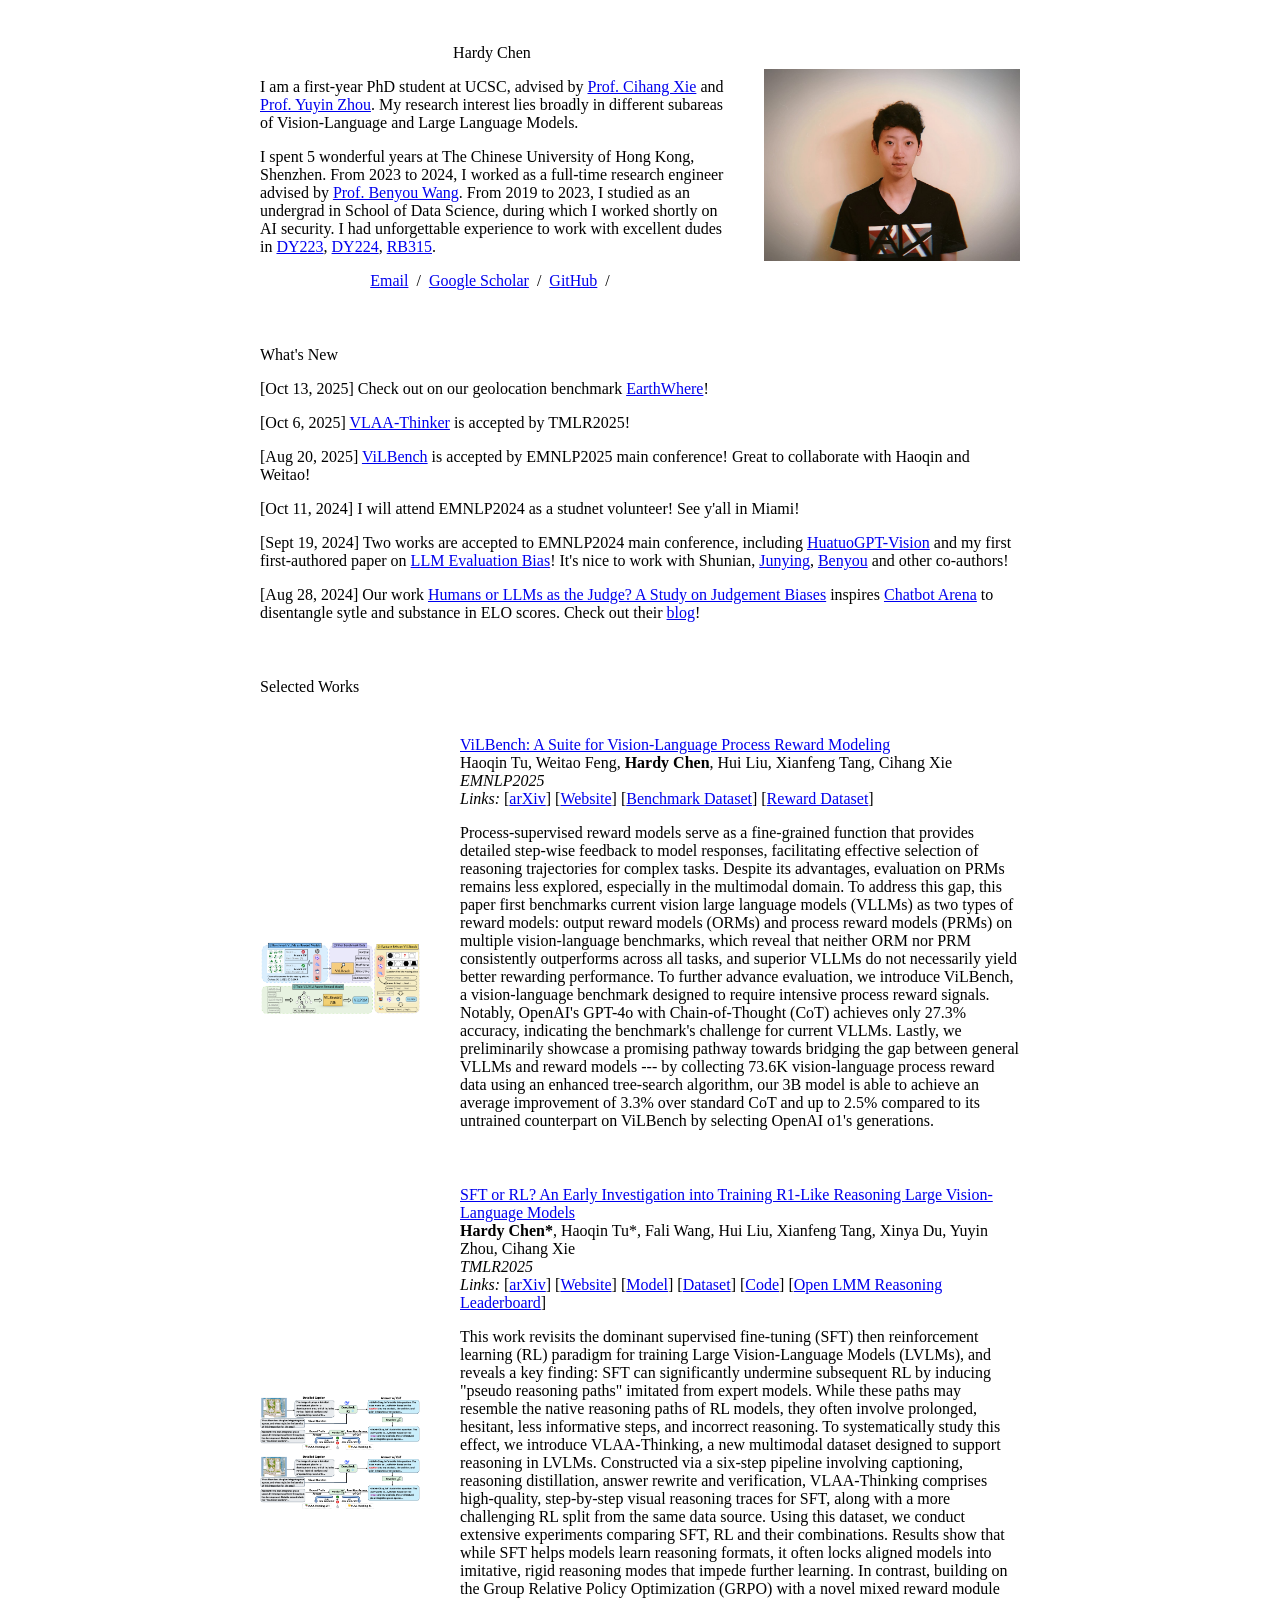
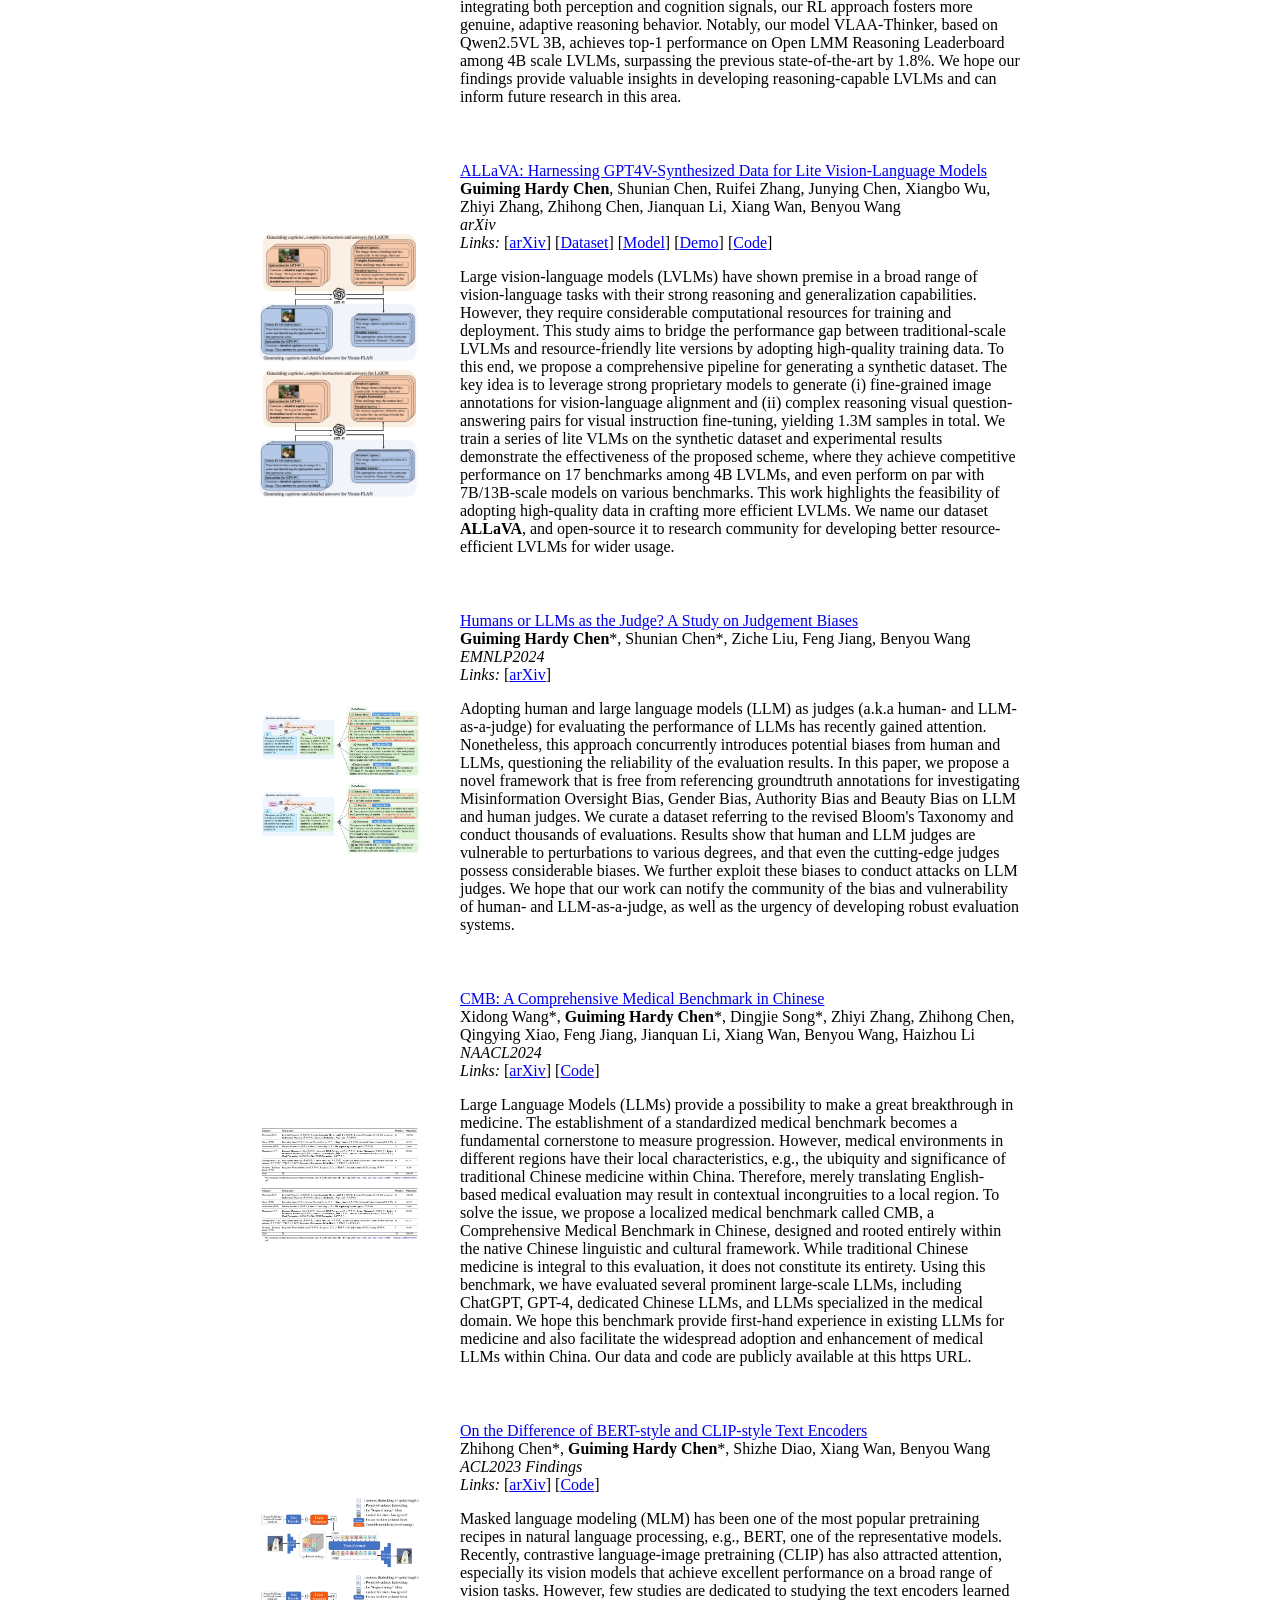
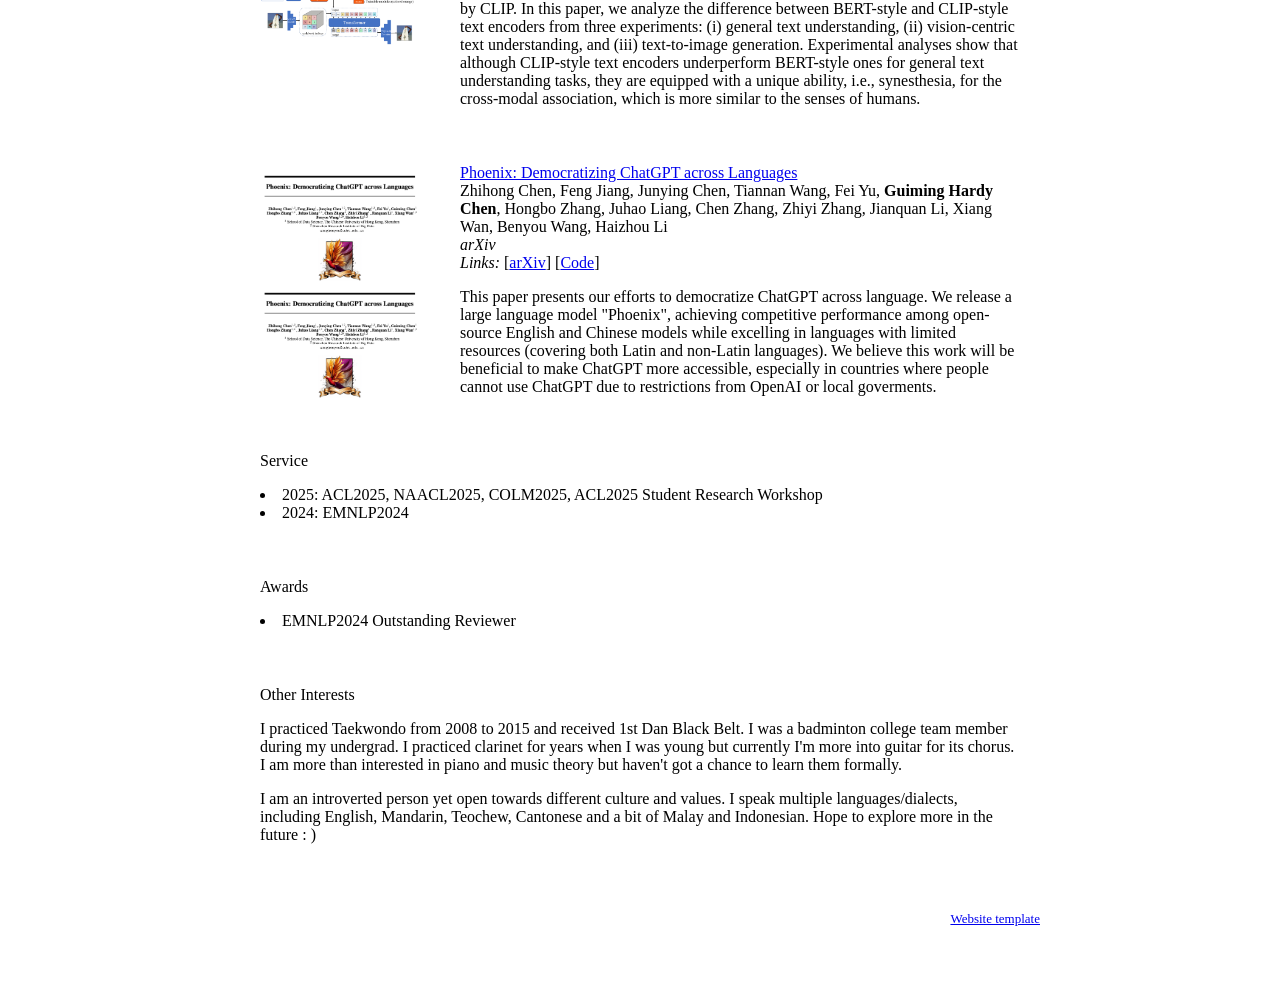
==== index.html @ cbfc2c15 "update" ====
<!DOCTYPE HTML>
<html lang="en"><head><meta http-equiv="Content-Type" content="text/html; charset=UTF-8">

  <title>Hardy Chen</title>
  
  <meta name="google-site-verification" content="lxQ58o9IgoHyhIPhGGRRwtddDCbfJ0ILZSk-7pjcid4" />
  <meta name="author" content="Hardy Chen">
  <meta name="viewport" content="width=device-width, initial-scale=1">
  
  <link rel="stylesheet" type="text/css" href="stylesheet.css">
  <link rel="icon" type="image/png" href="images/seal_icon.png">
</head>

<body>
  <table style="width:100%;max-width:800px;border:0px;border-spacing:0px;border-collapse:separate;margin-right:auto;margin-left:auto;"><tbody>
    <tr style="padding:0px">
      <td style="padding:0px">
        <table style="width:100%;border:0px;border-spacing:0px;border-collapse:separate;margin-right:auto;margin-left:auto;"><tbody>
          <tr style="padding:0px">
            <td style="padding:2.5%;width:63%;vertical-align:middle">
              <p style="text-align:center">
                <name>Hardy Chen</name>
              </p>
              <p>
                I am a first-year PhD student at UCSC, advised by <a href="https://cihangxie.github.io/">Prof. Cihang Xie</a> and <a href="https://yuyinzhou.github.io/">Prof. Yuyin Zhou</a>. 
                My research interest lies broadly in different subareas of Vision-Language and Large Language Models.
              </p>
              <p>
                I spent 5 wonderful years at The Chinese University of Hong Kong, Shenzhen. 
                From 2023 to 2024, I worked as a full-time research engineer advised by <a href="https://wabyking.github.io/old">Prof. Benyou Wang</a>.
                From 2019 to 2023, I studied as an undergrad in School of Data Science, during which I worked shortly on AI security.
                I had unforgettable experience to work with excellent dudes in <a href="data/stories/">DY223</a>, <a href="data/stories/">DY224</a>, <a href="data/stories/">RB315</a>. 
                <!-- I was fortunate to meet the three professors: <a href="https://sites.google.com/site/baoyuanwu2015/">Baoyuan Wu</a> [<a href="data/stories/">stories</a>], <a href="https://sse.cuhk.edu.cn/en/faculty/tangxiaoying">Xiaoying Tang</a> [<a href="data/stories/">stories</a>] and <a href="https://wabyking.github.io/old">Benyou Wang</a> [<a href="data/stories/">stories</a>], who offered me great help in various aspects and meant a lot to me! -->
              </p>
              <p style="text-align:center">
                <a href="mailto:hchen403@ucsc.edu">Email</a> &nbsp/&nbsp
                <!-- <a href="data/CV.pdf">CV</a> &nbsp/&nbsp -->
                <!-- <a href="https://scholar.google.ca/citations?user=zir09KwAAAAJ&hl=en">Google Scholar</a> &nbsp/&nbsp -->
                 <!-- &nbsp/&nbsp -->
                <a href="https://scholar.google.com/citations?hl=en&user=Gype-NsAAAAJ&view_op=list_works&sortby=pubdate">Google Scholar</a> &nbsp/&nbsp
                <!-- <a href="https://twitter.com/andyzou_jiaming">Twitter</a> &nbsp/&nbsp -->
                <a href="https://github.com/g-h-chen">GitHub</a> &nbsp/&nbsp
                <!-- <a href="https://www.youtube.com/channel/UCmvUCGX9p6-azd2AetDRI8A">YouTube</a> -->
              </p>
            </td>
            <td style="padding:2.5%;width:40%;max-width:40%">
              <img style="width:100%;max-width:100%" alt="profile photo" src="images/photograph.png" class="hoverZoomLink">
            </td>
          </tr>
        </tbody></table>

        <table style="width:100%;border:0px;border-spacing:0px;border-collapse:separate;margin-right:auto;margin-left:auto;"><tbody>
            <tr>
            <td style="padding:20px;width:100%;vertical-align:middle">
              <heading>What's New</heading>
              <p>[Oct 13, 2025] Check out on our geolocation benchmark <a href="https://arxiv.org/abs/2510.10880" target="_blank">EarthWhere</a>!</p>
              <p>[Oct 6, 2025] <a href="https://arxiv.org/abs/2504.11468" target="_blank">VLAA-Thinker</a> is accepted by TMLR2025!</p>
              <p>[Aug 20, 2025] <a href="https://arxiv.org/abs/2503.20271" target="_blank">ViLBench</a> is accepted by EMNLP2025 main conference! Great to collaborate with Haoqin and Weitao!</p>
              <!-- <p>[June 4, 2025] I will attend the <a href="https://workshop.humancompatible.ai/" target="_blank">CHAI2025 workshop</a>!</p> -->
              <p>[Oct 11, 2024] I will attend EMNLP2024 as a studnet volunteer! See y'all in Miami!</p>
              <p>[Sept 19, 2024] Two works are accepted to EMNLP2024 main conference, including <a href="https://arxiv.org/abs/2406.19280" target="_blank">HuatuoGPT-Vision</a> and my first first-authored paper on <a href="https://arxiv.org/abs/2402.10669" target="_blank">LLM Evaluation Bias</a>! It's nice to work with Shunian, <a href="https://scholar.google.com/citations?user=I0raPTYAAAAJ&hl=zh-CN" target="_blank">Junying</a>, <a href="https://wabyking.github.io/old.html" target="_blank">Benyou</a> and other co-authors!</p>
              <p>[Aug 28, 2024] Our work <a href="https://arxiv.org/abs/2402.10669" target="_blank">Humans or LLMs as the Judge? A Study on Judgement Biases</a> inspires <a href="https://lmarena.ai/" target="_blank">Chatbot Arena</a> to disentangle sytle and substance in ELO scores. Check out their <a href="https://lmsys.org/blog/2024-08-28-style-control/" target="_blank">blog</a>! </p>
            </td>
          </tr>
        </tbody></table>

        <table style="width:100%;border:0px;border-spacing:0px;border-collapse:separate;margin-right:auto;margin-left:auto;"><tbody>
            <tr>
            <td style="padding:20px;width:100%;vertical-align:middle">
              <heading>Selected Works</heading>
              <!-- <p>
                I'm interested in building machine learning systems that are robust, reliable, trustworthy, and understandable.
              </p> -->
            </td>
          </tr>
        </tbody></table>

        <table style="width:100%;border:0px;border-spacing:0px;border-collapse:separate;margin-right:auto;margin-left:auto;"><tbody>


          <!-- ViLBench -->
          <tr onmouseout="survey_stop()" onmouseover="survey_start()">
            <td style="padding:20px;width:25%;vertical-align:middle">
              <div class="one">
                <div class="two" id='survey_image'>
                  <img src='images/vilbench.png' width="160"></div>
                <img src='images/vilbench.png' width="160">
              </div>
              <script type="text/javascript">
                function survey_start() {
                  document.getElementById('survey_image').style.opacity = "1";
                }
  
                function survey_stop() {
                  document.getElementById('survey_image').style.opacity = "0";
                }
                survey_stop()
              </script>
            </td>
            <td style="padding:20px;width:75%;vertical-align:middle">
              <a href="https://arxiv.org/abs/2503.20271">
                <papertitle>ViLBench: A Suite for Vision-Language Process Reward Modeling</papertitle>
              </a>
              <br>
              Haoqin Tu, Weitao Feng, <strong>Hardy Chen</strong>, Hui Liu, Xianfeng Tang, Cihang Xie
              <br>
              <em>EMNLP2025</em>
              <br>
              <em>Links:</em>
              [<a href="https://arxiv.org/abs/2503.20271">arXiv</a>]
              [<a href="https://ucsc-vlaa.github.io/ViLBench/">Website</a>]
              [<a href="https://huggingface.co/datasets/UCSC-VLAA/ViLBench/">Benchmark Dataset</a>]
              [<a href="https://huggingface.co/datasets/UCSC-VLAA/ViLReward-73K/">Reward Dataset</a>]
              <!-- [<a href="https://github.com/UCSC-VLAA/VLAA-Thinking">Code</a>] -->
              <!-- [<a href="https://huggingface.co/spaces/opencompass/Open_LMM_Reasoning_Leaderboard">Open LMM Reasoning Leaderboard</a>] -->
              <p></p>
              <p>
                Process-supervised reward models serve as a fine-grained function that provides detailed step-wise feedback to model responses, facilitating effective selection of reasoning trajectories for complex tasks. Despite its advantages, evaluation on PRMs remains less explored, especially in the multimodal domain. To address this gap, this paper first benchmarks current vision large language models (VLLMs) as two types of reward models: output reward models (ORMs) and process reward models (PRMs) on multiple vision-language benchmarks, which reveal that neither ORM nor PRM consistently outperforms across all tasks, and superior VLLMs do not necessarily yield better rewarding performance. To further advance evaluation, we introduce ViLBench, a vision-language benchmark designed to require intensive process reward signals. Notably, OpenAI's GPT-4o with Chain-of-Thought (CoT) achieves only 27.3% accuracy, indicating the benchmark's challenge for current VLLMs. Lastly, we preliminarily showcase a promising pathway towards bridging the gap between general VLLMs and reward models --- by collecting 73.6K vision-language process reward data using an enhanced tree-search algorithm, our 3B model is able to achieve an average improvement of 3.3% over standard CoT and up to 2.5% compared to its untrained counterpart on ViLBench by selecting OpenAI o1's generations.
              </p>
            </td>
          </tr>

          <!-- vlaa-thinker -->
          <tr onmouseout="survey_stop()" onmouseover="survey_start()">
            <td style="padding:20px;width:25%;vertical-align:middle">
              <div class="one">
                <div class="two" id='survey_image'>
                  <img src='images/vlaa_thinker.png' width="160"></div>
                <img src='images/vlaa_thinker.png' width="160">
              </div>
              <script type="text/javascript">
                function survey_start() {
                  document.getElementById('survey_image').style.opacity = "1";
                }
  
                function survey_stop() {
                  document.getElementById('survey_image').style.opacity = "0";
                }
                survey_stop()
              </script>
            </td>
            <td style="padding:20px;width:75%;vertical-align:middle">
              <a href="https://arxiv.org/abs/2504.11468">
                <papertitle>SFT or RL? An Early Investigation into Training R1-Like Reasoning Large Vision-Language Models</papertitle>
              </a>
              <br>
              <strong>Hardy Chen*</strong>, Haoqin Tu*, Fali Wang, Hui Liu, Xianfeng Tang, Xinya Du, Yuyin Zhou, Cihang Xie
              <br>
              <em>TMLR2025</em>
              <br>
              <em>Links:</em>
              [<a href="https://arxiv.org/abs/2504.11468">arXiv</a>]
              [<a href="https://ucsc-vlaa.github.io/VLAA-Thinking/">Website</a>]
              [<a href="https://huggingface.co/UCSC-VLAA/VLAA-Thinker-Qwen2.5VL-7B">Model</a>]
              [<a href="https://huggingface.co/datasets/UCSC-VLAA/VLAA-Thinking/">Dataset</a>]
              [<a href="https://github.com/UCSC-VLAA/VLAA-Thinking">Code</a>]
              [<a href="https://huggingface.co/spaces/opencompass/Open_LMM_Reasoning_Leaderboard">Open LMM Reasoning Leaderboard</a>]
              <p></p>
              <p>
                This work revisits the dominant supervised fine-tuning (SFT) then reinforcement learning (RL) paradigm for training Large Vision-Language Models (LVLMs), and reveals a key finding: SFT can significantly undermine subsequent RL by inducing "pseudo reasoning paths" imitated from expert models. While these paths may resemble the native reasoning paths of RL models, they often involve prolonged, hesitant, less informative steps, and incorrect reasoning. To systematically study this effect, we introduce VLAA-Thinking, a new multimodal dataset designed to support reasoning in LVLMs. Constructed via a six-step pipeline involving captioning, reasoning distillation, answer rewrite and verification, VLAA-Thinking comprises high-quality, step-by-step visual reasoning traces for SFT, along with a more challenging RL split from the same data source. Using this dataset, we conduct extensive experiments comparing SFT, RL and their combinations. Results show that while SFT helps models learn reasoning formats, it often locks aligned models into imitative, rigid reasoning modes that impede further learning. In contrast, building on the Group Relative Policy Optimization (GRPO) with a novel mixed reward module integrating both perception and cognition signals, our RL approach fosters more genuine, adaptive reasoning behavior. Notably, our model VLAA-Thinker, based on Qwen2.5VL 3B, achieves top-1 performance on Open LMM Reasoning Leaderboard among 4B scale LVLMs, surpassing the previous state-of-the-art by 1.8%. We hope our findings provide valuable insights in developing reasoning-capable LVLMs and can inform future research in this area.
              </p>
            </td>
          </tr>

          <!-- milebench -->
          <!-- <tr onmouseout="survey_stop()" onmouseover="survey_start()">
            <td style="padding:20px;width:25%;vertical-align:middle">
              <div class="one">
                <div class="two" id='survey_image'>
                  <img src='images/milebench.png' width="160"></div>
                <img src='images/milebench.png' width="160">
              </div>
              <script type="text/javascript">
                function survey_start() {
                  document.getElementById('survey_image').style.opacity = "1";
                }
  
                function survey_stop() {
                  document.getElementById('survey_image').style.opacity = "0";
                }
                survey_stop()
              </script>
            </td>
            <td style="padding:20px;width:75%;vertical-align:middle">
              <a href="https://arxiv.org/abs/2404.18532">
                <papertitle>MileBench: Benchmarking MLLMs in Long Context</papertitle>
              </a>
              <br>
              Dingjie Song, Shunian Chen, <strong>Guiming Hardy Chen</strong>, Fei Yu, Xiang Wan, Benyou Wang
              <br>
              <em>COLM2024</em>
              <br>
              <em>Links:</em>
              [<a href="https://arxiv.org/abs/2404.18532">arXiv</a>]
              [<a href="https://milebench.github.io/">Website</a>]
              [<a href="https://huggingface.co/datasets/FreedomIntelligence/MileBench/">Dataset</a>]
              [<a href="https://github.com/MileBench/MileBench">Code</a>]
              [<a href="https://milebench.github.io/#leaderboard">Leaderboard</a>]
              <p></p>
              <p>
                Despite the advancements and impressive performance of Multimodal Large Language Models (MLLMs) on benchmarks, their effectiveness in real-world, long-context, and multi-image tasks is unclear due to the benchmarks' limited scope. Existing benchmarks often focus on single-image and short-text samples, and when assessing multi-image tasks, they either limit the image count or focus on specific task (e.g time-series captioning), potentially obscuring the performance challenges of MLLMs. To address these limitations, we introduce MileBench, a pioneering benchmark designed to test the MultImodal Long-contExt capabilities of MLLMs. This benchmark comprises not only multimodal long contexts, but also multiple tasks requiring both comprehension and generation. We establish two distinct evaluation sets, diagnostic and realistic, to systematically assess MLLMs' long-context adaptation capacity and their ability to complete tasks in long-context scenarios. Our experimental results, obtained from testing 22 models, revealed that while the closed-source GPT-4o outperforms others, most open-source MLLMs struggle in long-context situations. Interestingly, the performance gap tends to widen with an increase in the number of images. We strongly encourage an intensification of research efforts towards enhancing MLLMs' long-context capabilities, especially in scenarios involving multiple images.
              </p>
            </td>
          </tr> -->

          <tr onmouseout="survey_stop()" onmouseover="survey_start()">
            <td style="padding:20px;width:25%;vertical-align:middle">
              <div class="one">
                <div class="two" id='survey_image'>
                  <img src='images/allava.png' width="160"></div>
                <img src='images/allava.png' width="160">
              </div>
              <script type="text/javascript">
                function survey_start() {
                  document.getElementById('survey_image').style.opacity = "1";
                }
  
                function survey_stop() {
                  document.getElementById('survey_image').style.opacity = "0";
                }
                survey_stop()
              </script>
            </td>
            <td style="padding:20px;width:75%;vertical-align:middle">
              <a href="https://arxiv.org/abs/2402.11684">
                <papertitle>ALLaVA: Harnessing GPT4V-Synthesized Data for Lite Vision-Language Models</papertitle>
              </a>
              <br>
              <strong>Guiming Hardy Chen</strong>, Shunian Chen, Ruifei Zhang, Junying Chen, Xiangbo Wu, Zhiyi Zhang, Zhihong Chen, Jianquan Li, Xiang Wan, Benyou Wang
              <br>
              <em>arXiv</em>
              <br>
              <em>Links:</em>
              [<a href="https://arxiv.org/abs/2402.11684">arXiv</a>]
              [<a href="https://huggingface.co/datasets/FreedomIntelligence/ALLaVA-4V">Dataset</a>]
              [<a href="https://huggingface.co/FreedomIntelligence/ALLaVA-Phi3-mini-128k">Model</a>]
              [<a href="https://allava.freedomai.cn/#/">Demo</a>]
              [<a href="https://github.com/FreedomIntelligence/ALLaVA">Code</a>]
              <p></p>
              <p>
                Large vision-language models (LVLMs) have shown premise in a broad range of vision-language tasks with their strong reasoning and generalization capabilities. However, they require considerable computational resources for training and deployment. This study aims to bridge the performance gap between traditional-scale LVLMs and resource-friendly lite versions by adopting high-quality training data. To this end, we propose a comprehensive pipeline for generating a synthetic dataset. The key idea is to leverage strong proprietary models to generate (i) fine-grained image annotations for vision-language alignment and (ii) complex reasoning visual question-answering pairs for visual instruction fine-tuning, yielding 1.3M samples in total. We train a series of lite VLMs on the synthetic dataset and experimental results demonstrate the effectiveness of the proposed scheme, where they achieve competitive performance on 17 benchmarks among 4B LVLMs, and even perform on par with 7B/13B-scale models on various benchmarks. This work highlights the feasibility of adopting high-quality data in crafting more efficient LVLMs. We name our dataset <strong>ALLaVA</strong>, and open-source it to research community for developing better resource-efficient LVLMs for wider usage.
              </p>
            </td>
          </tr>


          <tr onmouseout="survey_stop()" onmouseover="survey_start()">
            <td style="padding:20px;width:25%;vertical-align:middle">
              <div class="one">
                <div class="two" id='survey_image'>
                  <img src='images/humans_or_llm_judges.png' width="160"></div>
                <img src='images/humans_or_llm_judges.png' width="160">
              </div>
              <script type="text/javascript">
                function survey_start() {
                  document.getElementById('survey_image').style.opacity = "1";
                }
  
                function survey_stop() {
                  document.getElementById('survey_image').style.opacity = "0";
                }
                survey_stop()
              </script>
            </td>
            <td style="padding:20px;width:75%;vertical-align:middle">
              <a href="https://arxiv.org/abs/2402.10669">
                <papertitle>Humans or LLMs as the Judge? A Study on Judgement Biases</papertitle>
              </a>
              <br>
              <strong>Guiming Hardy Chen</strong>*, Shunian Chen*, Ziche Liu, Feng Jiang, Benyou Wang
              <br>
              <em>EMNLP2024</em>
              <br>
              <em>Links:</em>
              [<a href="https://arxiv.org/abs/2402.10669">arXiv</a>]
              <!-- [<a href="https://github.com/FreedomIntelligence/ALLaVA">Code</a>] -->
              <p></p>
              <p>
                Adopting human and large language models (LLM) as judges (a.k.a human- and LLM-as-a-judge) for evaluating the performance of LLMs has recently gained attention. Nonetheless, this approach concurrently introduces potential biases from human and LLMs, questioning the reliability of the evaluation results. In this paper, we propose a novel framework that is free from referencing groundtruth annotations for investigating Misinformation Oversight Bias, Gender Bias, Authority Bias and Beauty Bias on LLM and human judges. We curate a dataset referring to the revised Bloom's Taxonomy and conduct thousands of evaluations. Results show that human and LLM judges are vulnerable to perturbations to various degrees, and that even the cutting-edge judges possess considerable biases. We further exploit these biases to conduct attacks on LLM judges. We hope that our work can notify the community of the bias and vulnerability of human- and LLM-as-a-judge, as well as the urgency of developing robust evaluation systems.
              </p>
            </td>
          </tr>
          

          <tr onmouseout="survey_stop()" onmouseover="survey_start()">
            <td style="padding:20px;width:25%;vertical-align:middle">
              <div class="one">
                <div class="two" id='survey_image'>
                  <img src='images/cmb.png' width="160"></div>
                <img src='images/cmb.png' width="160">
              </div>
              <script type="text/javascript">
                function survey_start() {
                  document.getElementById('survey_image').style.opacity = "1";
                }
  
                function survey_stop() {
                  document.getElementById('survey_image').style.opacity = "0";
                }
                survey_stop()
              </script>
            </td>
            <td style="padding:20px;width:75%;vertical-align:middle">
              <a href="https://arxiv.org/abs/2308.08833">
                <papertitle>CMB: A Comprehensive Medical Benchmark in Chinese</papertitle>
              </a>
              <br>
              Xidong Wang*, <strong>Guiming Hardy Chen</strong>*, Dingjie Song*, Zhiyi Zhang, Zhihong Chen, Qingying Xiao, Feng Jiang, Jianquan Li, Xiang Wan, Benyou Wang, Haizhou Li
              <br>
              <em>NAACL2024</em>
              <br>
              <em>Links:</em>
              [<a href="https://arxiv.org/abs/2308.08833">arXiv</a>]
              [<a href="https://github.com/FreedomIntelligence/CMB">Code</a>]
              <p></p>
              <p>
                Large Language Models (LLMs) provide a possibility to make a great breakthrough in medicine. The establishment of a standardized medical benchmark becomes a fundamental cornerstone to measure progression. However, medical environments in different regions have their local characteristics, e.g., the ubiquity and significance of traditional Chinese medicine within China. Therefore, merely translating English-based medical evaluation may result in contextual incongruities to a local region. To solve the issue, we propose a localized medical benchmark called CMB, a Comprehensive Medical Benchmark in Chinese, designed and rooted entirely within the native Chinese linguistic and cultural framework. While traditional Chinese medicine is integral to this evaluation, it does not constitute its entirety. Using this benchmark, we have evaluated several prominent large-scale LLMs, including ChatGPT, GPT-4, dedicated Chinese LLMs, and LLMs specialized in the medical domain. We hope this benchmark provide first-hand experience in existing LLMs for medicine and also facilitate the widespread adoption and enhancement of medical LLMs within China. Our data and code are publicly available at this https URL.
              </p>
            </td>
          </tr>
          
          
          <tr onmouseout="survey_stop()" onmouseover="survey_start()">
            <td style="padding:20px;width:25%;vertical-align:middle">
              <div class="one">
                <div class="two" id='survey_image'>
                  <img src='images/bert_clip_synthesia.png' width="160"></div>
                <img src='images/bert_clip_synthesia.png' width="160">
              </div>
              <script type="text/javascript">
                function survey_start() {
                  document.getElementById('survey_image').style.opacity = "1";
                }
  
                function survey_stop() {
                  document.getElementById('survey_image').style.opacity = "0";
                }
                survey_stop()
              </script>
            </td>
            <td style="padding:20px;width:75%;vertical-align:middle">
              <a href="https://arxiv.org/abs/2306.03678">
                <papertitle>On the Difference of BERT-style and CLIP-style Text Encoders</papertitle>
              </a>
              <br>
              Zhihong Chen*, <strong>Guiming Hardy Chen</strong>*, Shizhe Diao, Xiang Wan, Benyou Wang
              <br>
              <em>ACL2023 Findings</em>
              <br>
              <em>Links:</em>
              [<a href="https://arxiv.org/abs/2306.03678">arXiv</a>]
              [<a href="https://github.com/zhjohnchan/bert-clip-synesthesia">Code</a>]
              <p></p>
              <p>
                Masked language modeling (MLM) has been one of the most popular pretraining recipes in natural language processing, e.g., BERT, one of the representative models. Recently, contrastive language-image pretraining (CLIP) has also attracted attention, especially its vision models that achieve excellent performance on a broad range of vision tasks. However, few studies are dedicated to studying the text encoders learned by CLIP. In this paper, we analyze the difference between BERT-style and CLIP-style text encoders from three experiments: (i) general text understanding, (ii) vision-centric text understanding, and (iii) text-to-image generation. Experimental analyses show that although CLIP-style text encoders underperform BERT-style ones for general text understanding tasks, they are equipped with a unique ability, i.e., synesthesia, for the cross-modal association, which is more similar to the senses of humans.
              </p>
            </td>
          </tr>
          

          <tr onmouseout="survey_stop()" onmouseover="survey_start()">
            <td style="padding:20px;width:25%;vertical-align:middle">
              <div class="one">
                <div class="two" id='survey_image'>
                  <img src='images/phoenix.png' width="160"></div>
                <img src='images/phoenix.png' width="160">
              </div>
              <script type="text/javascript">
                function survey_start() {
                  document.getElementById('survey_image').style.opacity = "1";
                }
  
                function survey_stop() {
                  document.getElementById('survey_image').style.opacity = "0";
                }
                survey_stop()
              </script>
            </td>
            <td style="padding:20px;width:75%;vertical-align:middle">
              <a href="https://arxiv.org/abs/2304.10453">
                <papertitle>Phoenix: Democratizing ChatGPT across Languages</papertitle>
              </a>
              <br>
              Zhihong Chen, Feng Jiang, Junying Chen, Tiannan Wang, Fei Yu, <strong>Guiming Hardy Chen</strong>, Hongbo Zhang, Juhao Liang, Chen Zhang, Zhiyi Zhang, Jianquan Li, Xiang Wan, Benyou Wang, Haizhou Li              <br>
              <em>arXiv</em>
              <br>
              <em>Links:</em>
              [<a href="https://arxiv.org/abs/2304.10453">arXiv</a>]
              [<a href="https://github.com/FreedomIntelligence/LLMZoo">Code</a>]
              <p></p>
              <p>
                This paper presents our efforts to democratize ChatGPT across language. We release a large language model "Phoenix", achieving competitive performance among open-source English and Chinese models while excelling in languages with limited resources (covering both Latin and non-Latin languages). We believe this work will be beneficial to make ChatGPT more accessible, especially in countries where people cannot use ChatGPT due to restrictions from OpenAI or local goverments.
              </p>
            </td>
          </tr>


          <!-- <tr onmouseout="survey_stop()" onmouseover="survey_start()">
            <td style="padding:20px;width:25%;vertical-align:middle">
              <div class="one">
                <div class="two" id='survey_image'>
                  <img src='images/repe.png' width="160"></div>
                <img src='images/repe.png' width="160">
              </div>
              <script type="text/javascript">
                function survey_start() {
                  document.getElementById('survey_image').style.opacity = "1";
                }
  
                function survey_stop() {
                  document.getElementById('survey_image').style.opacity = "0";
                }
                survey_stop()
              </script>
            </td>
            <td style="padding:20px;width:75%;vertical-align:middle">
              <a href="https://www.ai-transparency.org/">
                <papertitle>Representation Engineering: A Top-Down Approach to AI Transparency</papertitle>
              </a>
              <br>
              <strong>Andy Zou</strong>, Long Phan, Sarah Chen, James Campbell, Phillip Guo, Richard Ren, Alexander Pan, Xuwang Yin, Mantas Mazeika, Ann-Kathrin Dombrowski, Shashwat Goel, Nathaniel Li, Michael J. Byun, Zifan Wang, Alex Mallen, Steven Basart, Sanmi Koyejo, Dawn Song, Matt Fredrikson, Zico Kolter, Dan Hendrycks
              <br>
              <em>arXiv</em>
              <br>
              <em>Selected Talks:</em>
              [<a href="https://openai.com/">OpenAI</a>]
              [<a href="https://deepmind.google/">Google</a>]
              [<a href="https://ai.meta.com/">Meta</a>]
              [<a href="https://labs.oracle.com/pls/apex/r/labs/labs/intro">Oracle</a>]
              [<a href="https://www.caltech.edu/">Caltech</a>]
              [<a href="https://mitibmwatsonailab.mit.edu/">MIT-IBM</a>]
              [<a href="https://aished.org/">AISHED</a>]
              [<a href="https://pioneeringminds.ai/">PMAG</a>]
              <br>
              <em>Links:</em>
              [<a href="https://arxiv.org/abs/2310.01405">arXiv</a>]
              [<a href="https://www.ai-transparency.org/">Demo</a>]
              [<a href="https://github.com/andyzoujm/representation-engineering">Code</a>]
              [<a href="https://www.foxnews.com/us/researchers-shed-light-how-read-control-ai-systems-minds?fbclid=IwAR2tz842osxnwju_Kk8i0YCsWWc8Rn6Q2cX3pfbK5T0RBQiJ3zhgf2cCLi8_aem_AUp3P_0m0jMChtrkIrghFTM2PvTCVrWPz9fy3suzkWbgrnjMMirot4TwxBZZ0XDUnbg">Fox</a>]
              <p></p>
              <p>
                In this paper, we introduce and characterize the emerging area of representation engineering (RepE), an approach to enhancing the transparency of AI systems that draws on insights from cognitive neuroscience. RepE places population-level representations, rather than neurons or circuits, at the center of analysis, equipping us with novel methods for monitoring and manipulating high-level cognitive phenomena in deep neural networks (DNNs). We provide baselines and an initial analysis of RepE techniques, showing that they offer simple yet effective solutions for improving our understanding and control of large language models. We showcase how these methods can provide traction on a wide range of safety-relevant problems, including truthfulness, memorization, power-seeking, and more, demonstrating the promise of representation-centered transparency research. We hope that this work catalyzes further exploration of RepE and fosters advancements in the transparency and safety of AI systems.
              </p>
            </td>
          </tr> -->


          <!-- <tr onmouseout="survey_stop()" onmouseover="survey_start()">
            <td style="padding:20px;width:25%;vertical-align:middle">
              <div class="one">
                <div class="two" id='survey_image'>
                  <img src='images/gcg.png' width="160"></div>
                <img src='images/gcg.png' width="160">
              </div>
              <script type="text/javascript">
                function survey_start() {
                  document.getElementById('survey_image').style.opacity = "1";
                }
  
                function survey_stop() {
                  document.getElementById('survey_image').style.opacity = "0";
                }
                survey_stop()
              </script>
            </td>
            <td style="padding:20px;width:75%;vertical-align:middle">
              <a href="https://llm-attacks.org/">
                <papertitle>Universal and Transferable Adversarial Attacks on Aligned Language Models</papertitle>
              </a>
              <br>
              <strong>Andy Zou</strong>, Zifan Wang, J. Zico Kolter, Matt Fredrikson
              <br>
              <em>arXiv</em>
              <br>
              <em>Selected Talks:</em>
              [<a href="https://www.utoronto.ca/">UofT</a>]
              [<a href="https://cohere.com/research">Cohere</a>]
              [<a href="https://buzzrobot.com/">BuzzRobot</a>]
              [<a href="https://www.cognitiverevolution.ai/">Cognitive Revolution</a>]
              <br>
              <em>Links:</em>
              [<a href="https://arxiv.org/abs/2307.15043">arXiv</a>]
              [<a href="https://llm-attacks.org/">Demo</a>]
              [<a href="https://github.com/llm-attacks/llm-attacks">Code</a>]
              [<a href="https://www.nytimes.com/2023/07/27/technology/researchers-poke-holes-in-safety-controls-of-chatgpt-and-other-chatbots.html">NY Times</a>]
              [<a href="https://www.theregister.com/2023/07/27/llm_automated_attacks/">The Register</a>]
              [<a href="https://www.wired.com/story/ai-adversarial-attacks/">Wired</a>]
              [<a href="https://www.express.co.uk/news/world/1813236/ai-engineers-san-francisco-ai-deadliest-virus">Daily Express</a>]
              [<a href="https://www.cnn.com/videos/business/2023/08/15/hackers-defcon-ai-chat-gpt-google-bard-donie-pkg-biz-vpx.cnn">CNN</a>]
              
              <p></p>
              <p>
                We found adversarial suffixes that completely circumvent the alignment of open source LLMs. More concerningly, the same prompts transfer to ChatGPT, Claude, Bard, and LLaMA-2...
              </p>
            </td>
          </tr> -->

          <!-- <tr onmouseout="survey_stop()" onmouseover="survey_start()">
            <td style="padding:20px;width:25%;vertical-align:middle">
              <div class="one">
                <div class="two" id='survey_image'>
                  <img src='images/machi.png' width="160"></div>
                <img src='images/machi.png' width="160">
              </div>
              <script type="text/javascript">
                function survey_start() {
                  document.getElementById('survey_image').style.opacity = "1";
                }
  
                function survey_stop() {
                  document.getElementById('survey_image').style.opacity = "0";
                }
                survey_stop()
              </script>
            </td>
            <td style="padding:20px;width:75%;vertical-align:middle">
              <a href="http://arxiv.org/abs/2304.03279">
                <papertitle>Do the Rewards Justify the Means? Measuring Trade-Offs Between Rewards and Ethical Behavior in the MACHIAVELLI Benchmark</papertitle>
              </a>
              <br>
              Alexander Pan*, Chan Jun Shern*, <strong>Andy Zou*</strong>, Nathaniel Li, Steven Basart, Thomas Woodside, Jonathan Ng, Hanlin Zhang, Scott Emmons, Dan Hendrycks
              <br>
              <em>ICML 2023 Oral</em>
              <br>
              [<a href="https://arxiv.org/abs/2304.03279">arXiv</a>]
              [<a href="https://github.com/aypan17/machiavelli">Code</a>]
              [<a href="https://aypan17.github.io/machiavelli/">Website</a>]
              <p></p>
              <p>
                Artificial agents have traditionally been trained to maximize reward, which may incentivize power-seeking and deception, analogous to how next-token prediction in language models (LMs) may incentivize toxicity. So do agents naturally learn to be Machiavellian? And how do we measure these behaviors in general-purpose models such as GPT-4? Towards answering these questions, we introduce MACHIAVELLI, a benchmark of 134 Choose-Your-Own-Adventure games containing over half a million rich, diverse scenarios that center on social decision-making. Scenario labeling is automated with LMs, which are more performant than human annotators. We mathematize dozens of harmful behaviors and use our annotations to evaluate agents' tendencies to be power-seeking, cause disutility, and commit ethical violations. We observe some tension between maximizing reward and behaving ethically. To improve this trade-off, we investigate LM-based methods to steer agents' towards less harmful behaviors. Our results show that agents can both act competently and morally, so concrete progress can currently be made in machine ethics--designing agents that are Pareto improvements in both safety and capabilities.
              </p>
            </td>
          </tr> -->
          
          <!-- <tr onmouseout="survey_stop()" onmouseover="survey_start()">
            <td style="padding:20px;width:25%;vertical-align:middle">
              <div class="one">
                <div class="two" id='survey_image'>
                  <img src='images/forecasting.png' width="160"></div>
                <img src='images/forecasting.png' width="160">
              </div>
              <script type="text/javascript">
                function survey_start() {
                  document.getElementById('survey_image').style.opacity = "1";
                }
  
                function survey_stop() {
                  document.getElementById('survey_image').style.opacity = "0";
                }
                survey_stop()
              </script>
            </td>
            <td style="padding:20px;width:75%;vertical-align:middle">
              <a href="http://arxiv.org/abs/2206.15474">
                <papertitle>Forecasting Future World Events with Neural Networks</papertitle>
              </a>
              <br>
              <strong>Andy Zou</strong>, Tristan Xiao, Ryan Jia, Joe Kwon, Mantas Mazeika, Richard Li, Dawn Song, Jacob Steinhardt, Owain Evans, Dan Hendrycks
              <br>
              <em>NeurIPS 2022</em>
              <br>
              [<a href="http://arxiv.org/abs/2206.15474">arXiv</a>]
              [<a href="https://github.com/andyzoujm/autocast">Code</a>]
              <p></p>
              <p>
                Forecasting future world events is a challenging but valuable task. Forecasts of climate, geopolitical conflict, pandemics and economic indicators help shape policy and decision making. In these domains, the judgment of expert humans contributes to the best forecasts. Given advances in language modeling, can these forecasts be automated? To this end, we introduce Autocast, a dataset containing thousands of forecasting questions and an accompanying news corpus. Questions are taken from forecasting tournaments, ensuring high quality, real-world importance, and diversity. The news corpus is organized by date, allowing us to precisely simulate the conditions under which humans made past forecasts (avoiding leakage from the future). We test language models on our forecasting task and find that performance is far below a human expert baseline. However, performance improves with increased model size and incorporation of relevant information from the news corpus. In sum, Autocast poses a novel challenge for large language models and improved performance could bring large practical benefits.
              </p>
            </td>
          </tr> -->

          <!-- <tr onmouseout="survey_stop()" onmouseover="survey_start()">
            <td style="padding:20px;width:25%;vertical-align:middle">
              <div class="one">
                <div class="two" id='survey_image'>
                  <img src='images/wellbeing.jpg' width="160"></div>
                <img src='images/wellbeing.jpg' width="160">
              </div>
              <script type="text/javascript">
                function survey_start() {
                  document.getElementById('survey_image').style.opacity = "1";
                }

                function survey_stop() {
                  document.getElementById('survey_image').style.opacity = "0";
                }
                survey_stop()
              </script>
            </td>
            <td style="padding:20px;width:75%;vertical-align:middle">
              <a href="https://openreview.net/pdf?id=jbdp9m7nr0R">
                <papertitle>How Would The Viewer Feel? Estimating Wellbeing From Video Scenarios</papertitle>
              </a>
              <br>
              Mantas Mazeika*, Eric Tang*, <strong>Andy Zou</strong>, Steven Basart, Jun Shern Chan, Dawn Song, David Forsyth, Jacob Steinhardt, Dan Hendrycks
              <br>
							<em>NeurIPS 2022 Oral</em>
              <br>
              [<a href="https://openreview.net/pdf?id=jbdp9m7nr0R">arXiv</a>]
              [<a href="https://github.com/hendrycks/emodiversity">Code</a>]
              <p></p>
              <p>
                As video understanding becomes widely used in real-world applications, a key consideration is developing human-centric systems that understand not only the content of the video but also how it would affect the wellbeing and emotional state of viewers. To facilitate research in this setting, we introduce two large-scale datasets with over 60,000 videos manually annotated for subjective wellbeing and emotional response. In experiments, we show how video models that are largely trained to recognize actions and find contours of objects can be repurposed to understand human preferences and the emotional content of videos. We hope our datasets can help foster further advances at the intersection of commonsense video understanding and human preference learning.
              </p>
            </td>
          </tr> -->

          <!-- <tr onmouseout="survey_stop()" onmouseover="survey_start()">
            <td style="padding:20px;width:25%;vertical-align:middle">
              <div class="one">
                <div class="two" id='survey_image'>
                  <img src='images/fractal.png' width="160"></div>
                <img src='images/fractal.png' width="160">
              </div>
              <script type="text/javascript">
                function survey_start() {
                  document.getElementById('survey_image').style.opacity = "1";
                }

                function survey_stop() {
                  document.getElementById('survey_image').style.opacity = "0";
                }
                survey_stop()
              </script>
            </td>
            <td style="padding:20px;width:75%;vertical-align:middle">
              <a href="https://arxiv.org/abs/2112.05135">
                <papertitle>PixMix: Dreamlike Pictures Comprehensively Improve Safety Measures</papertitle>
              </a>
              <br>
              Dan Hendrycks*, <strong>Andy Zou*</strong>, Mantas Mazeika, Leonard Tang, Dawn Song, and Jacob Steinhardt
              <br>
							<em>CVPR 2022</em>
              <br>
              [<a href="https://arxiv.org/abs/2112.05135">arXiv</a>]
              [<a href="https://github.com/andyzoujm/pixmix/">Code</a>]
              <p></p>
              <p>
                In real-world applications of machine learning, reliable and safe systems must consider measures of performance beyond standard test set accuracy. These other goals include out-of-distribution (OOD) robustness, prediction consistency, resilience to adversaries, calibrated uncertainty estimates, and the ability to detect anomalous inputs. To meet this challenge, we design a new data augmentation strategy utilizing the natural structural complexity of pictures such as fractals, which outperforms numerous baselines, is near Pareto-optimal, and roundly improves safety measures.
              </p>
            </td>
          </tr> -->

          <!-- <tr onmouseout="survey_stop()" onmouseover="survey_start()">
            <td style="padding:20px;width:25%;vertical-align:middle">
              <div class="one">
                <div class="two" id='survey_image'>
                  <img src='images/ood.jpg' width="160"></div>
                <img src='images/ood.jpg' width="160">
              </div>
              <script type="text/javascript">
                function survey_start() {
                  document.getElementById('survey_image').style.opacity = "1";
                }

                function survey_stop() {
                  document.getElementById('survey_image').style.opacity = "0";
                }
                survey_stop()
              </script>
            </td>
            <td style="padding:20px;width:75%;vertical-align:middle">
              <a href="https://arxiv.org/abs/1911.11132">
                <papertitle>Scaling Out-of-Distribution Detection for Real-World Settings</papertitle>
              </a>
              <br>
              Dan Hendrycks, Steven Basart, Mantas Mazeika, <strong>Andy Zou</strong>, Joe Kwon, Mohammadreza Mostajabi, Dawn Song, Jacob Steinhardt
              <br>
							<em>ICML 2022</em>
              <br>
              [<a href="https://arxiv.org/abs/1911.11132">arXiv</a>]
              [<a href="https://github.com/hendrycks/anomaly-seg">Code</a>]
              <p></p>
              <p>
                To set the stage for more realistic out-of-distribution detection, we depart from small-scale settings and explore large-scale multiclass and multi-label settings with high-resolution images and thousands of classes. To make future work in real-world settings possible, we create new benchmarks for three large-scale settings.
              </p>
            </td>
          </tr> -->

          <!-- <tr onmouseout="survey_stop()" onmouseover="survey_start()">
            <td style="padding:20px;width:25%;vertical-align:middle">
              <div class="one">
                <div class="two" id='survey_image'>
                  <img src='images/jiminy.jpg' width="160"></div>
                <img src='images/jiminy.jpg' width="160">
              </div>
              <script type="text/javascript">
                function survey_start() {
                  document.getElementById('survey_image').style.opacity = "1";
                }

                function survey_stop() {
                  document.getElementById('survey_image').style.opacity = "0";
                }
                survey_stop()
              </script>
            </td>
            <td style="padding:20px;width:75%;vertical-align:middle">
              <a href="https://arxiv.org/abs/2110.13136">
                <papertitle>What Would Jiminy Cricket Do? Towards Agents That Behave Morally</papertitle>
              </a>
              <br>
              Dan Hendrycks*, Mantas Mazeika*, <strong>Andy Zou</strong>, Sahil Patel, Christine Zhu, Jesus Navarro, Dawn Song, Bo Li, Jacob Steinhardt
              <br>
							<em>NeurIPS 2021</em>
              <br>
              [<a href="https://arxiv.org/abs/2110.13136">arXiv</a>]
              [<a href="https://github.com/hendrycks/jiminy-cricket">Code</a>]
              <p></p>
              <p>
                To facilitate the development of agents that avoid causing wanton harm, we introduce Jiminy Cricket, an environment suite of 25 text-based adventure games with thousands of diverse, morally salient scenarios. By annotating every possible game state, the Jiminy Cricket environments robustly evaluate whether agents can act morally while maximizing reward. Using models with commonsense moral knowledge, we create an elementary artificial conscience that assesses and guides agents. In extensive experiments, we find that the artificial conscience approach can steer agents towards moral behavior without sacrificing performance.
              </p>
            </td>
          </tr> -->

          <!-- <tr onmouseout="survey_stop()" onmouseover="survey_start()">
            <td style="padding:20px;width:25%;vertical-align:middle">
              <div class="one">
                <div class="two" id='survey_image'>
                  <img src='images/multitask.jpg' width="160"></div>
                <img src='images/multitask.jpg' width="160">
              </div>
              <script type="text/javascript">
                function survey_start() {
                  document.getElementById('survey_image').style.opacity = "1";
                }

                function survey_stop() {
                  document.getElementById('survey_image').style.opacity = "0";
                }
                survey_stop()
              </script>
            </td>
            <td style="padding:20px;width:75%;vertical-align:middle">
              <a href="https://arxiv.org/abs/2009.03300">
                <papertitle>Measuring Massive Multitask Language Understanding</papertitle>
              </a>
              <br>
              Dan Hendrycks, Collin Burns, Steven Basart, <strong>Andy Zou</strong>, Mantas Mazeika, Dawn Song, Jacob Steinhardt
              <br>
							<em>ICLR 2021</em>
              <br>
              [<a href="https://arxiv.org/abs/2009.03300">arXiv</a>]
              [<a href="https://github.com/hendrycks/test">Code</a>]
              <p></p>
              <p>
                We propose a new test to measure a text model's multitask accuracy. The test covers 57 tasks including elementary mathematics, US history, computer science, law, and more. To attain high accuracy on this test, models must possess extensive world knowledge and problem solving ability. By comprehensively evaluating the breadth and depth of a model's academic and professional understanding, our test can be used to analyze models across many tasks and to identify important shortcomings.
              </p>
            </td>
          </tr> -->

          

        </tbody></table>

        <table style="width:100%;border:0px;border-spacing:0px;border-collapse:separate;margin-right:auto;margin-left:auto;"><tbody>
          <tr>
          <td style="padding:20px;width:100%;vertical-align:middle">
            <heading>Service</heading>
            <p>
              <li>2025: ACL2025, NAACL2025, COLM2025, ACL2025 Student Research Workshop</li>
              <li>2024: EMNLP2024</li>
            </p>
          </td>
        </tr>
      </tbody></table>

      
      <table style="width:100%;border:0px;border-spacing:0px;border-collapse:separate;margin-right:auto;margin-left:auto;"><tbody>
        <tr>
        <td style="padding:20px;width:100%;vertical-align:middle">
          <heading>Awards</heading>
          <p>
            <li>EMNLP2024 Outstanding Reviewer</li>
          </p>
        </td>
      </tr>
    </tbody></table>
        <table style="width:100%;border:0px;border-spacing:0px;border-collapse:separate;margin-right:auto;margin-left:auto;"><tbody>
          <tr>
          <td style="padding:20px;width:100%;vertical-align:middle">
            <heading>Other Interests</heading>
            <p>
              I practiced Taekwondo from 2008 to 2015 and received 1st Dan Black Belt. I was a badminton college team member during my undergrad. 
              I practiced clarinet for years when I was young but currently I'm more into guitar for its chorus. I am more than interested in piano and music theory but haven't got a chance to learn them formally.
            </p>
            <p>
              I am an introverted person yet open towards different culture and values. 
              I speak multiple languages/dialects, including English, Mandarin, Teochew, Cantonese and a bit of Malay and Indonesian. Hope to explore more in the future : )
            </p>
          </td>
        </tr>
      </tbody></table>

        <table style="width:100%;border:0px;border-spacing:0px;border-collapse:separate;margin-right:auto;margin-left:auto;"><tbody>
          <tr>
            <td style="padding:0px">
              <br>
              <p style="text-align:right;font-size:small;">
                <a href="https://github.com/jonbarron/website">Website template</a>
              </p>
            </td>
          </tr>
        </tbody></table>
        
      </td>
    </tr>
  </table>
  
  <table style="width:25%;border:0px;border-spacing:0px;border-collapse:separate;margin-right:auto;margin-left:auto;"><tbody>
    <tr>
      <td style="padding:0px">
        <br>
        <p>
          <script type="text/javascript" id="mapmyvisitors" src="//mapmyvisitors.com/map.js?d=G1L0wcMmrUGmhd0DfxKpJ_G_G-V1T7Aa2U_Z7zHQ5gg&cl=ffffff&w=a"></script>
        </p>
      </td>
    </tr>
  </tbody></table>
  <p>
  </p>
  

  
</body>
</html>
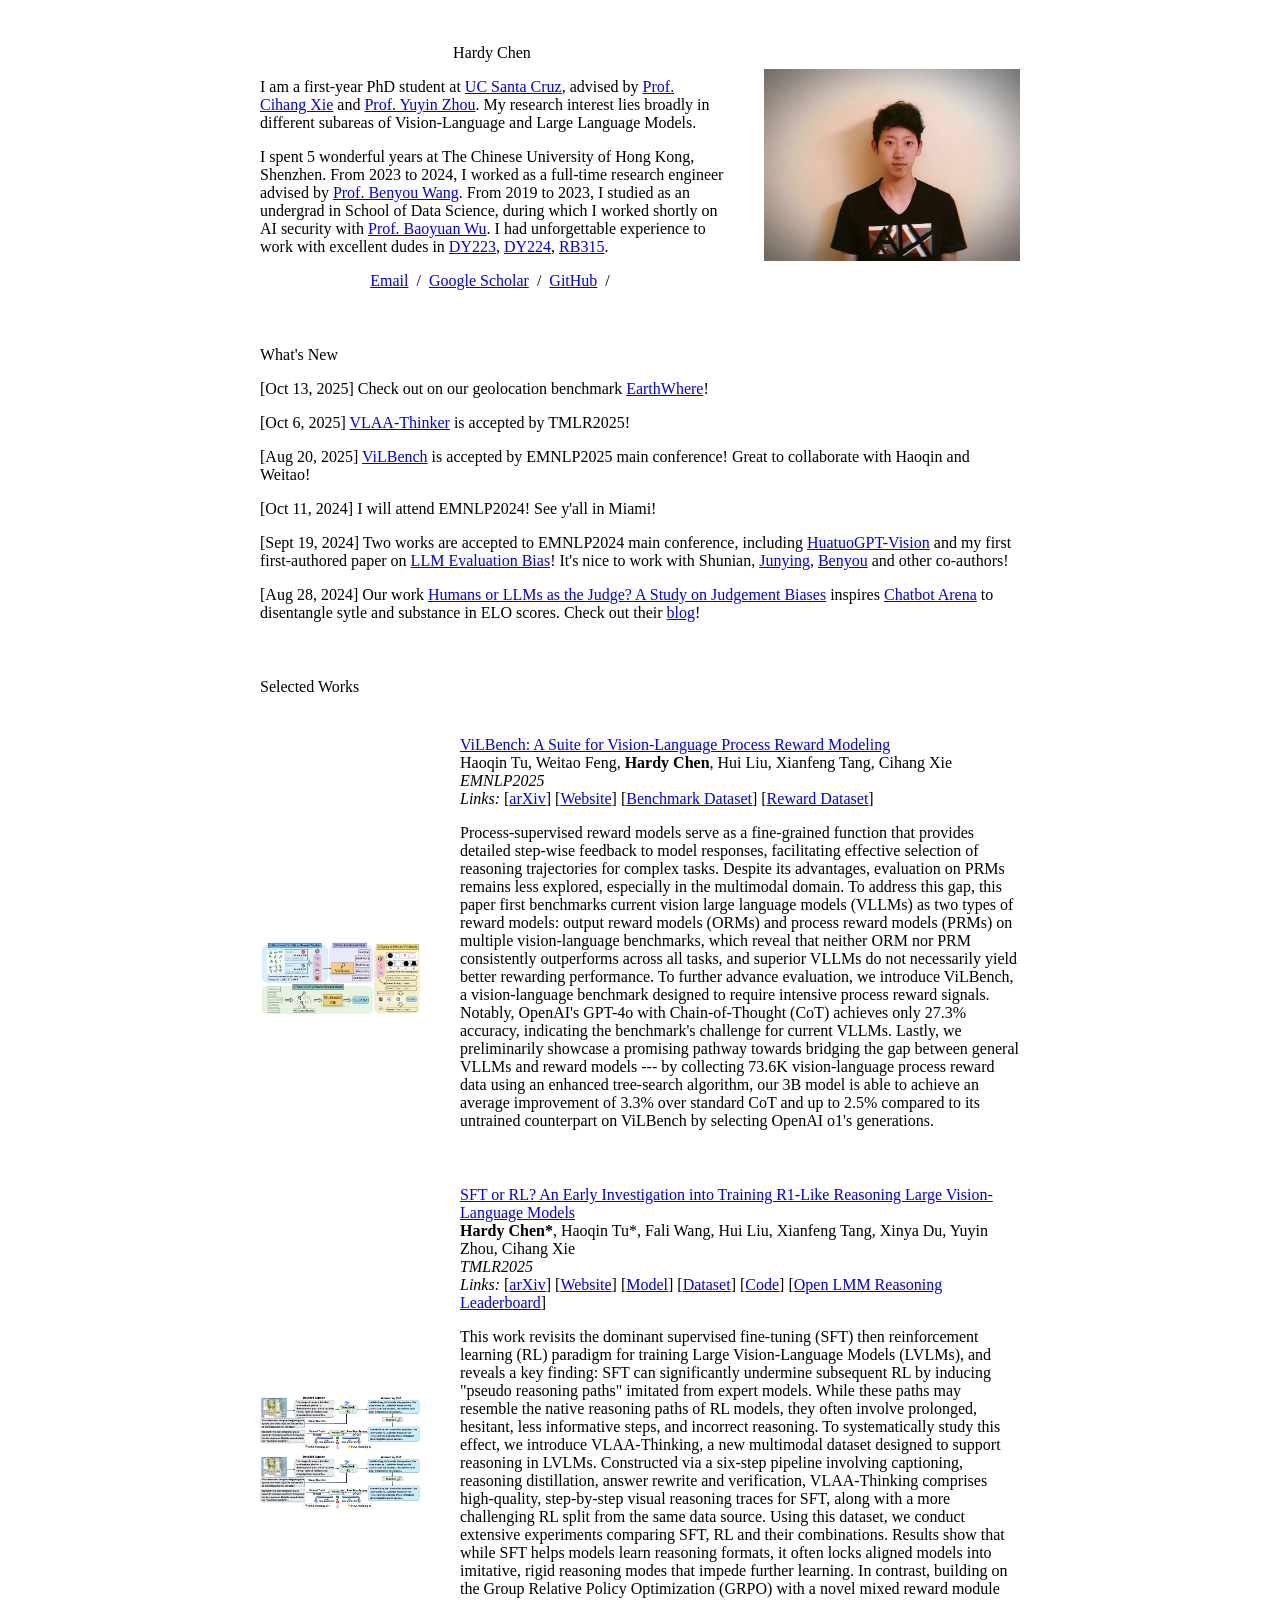
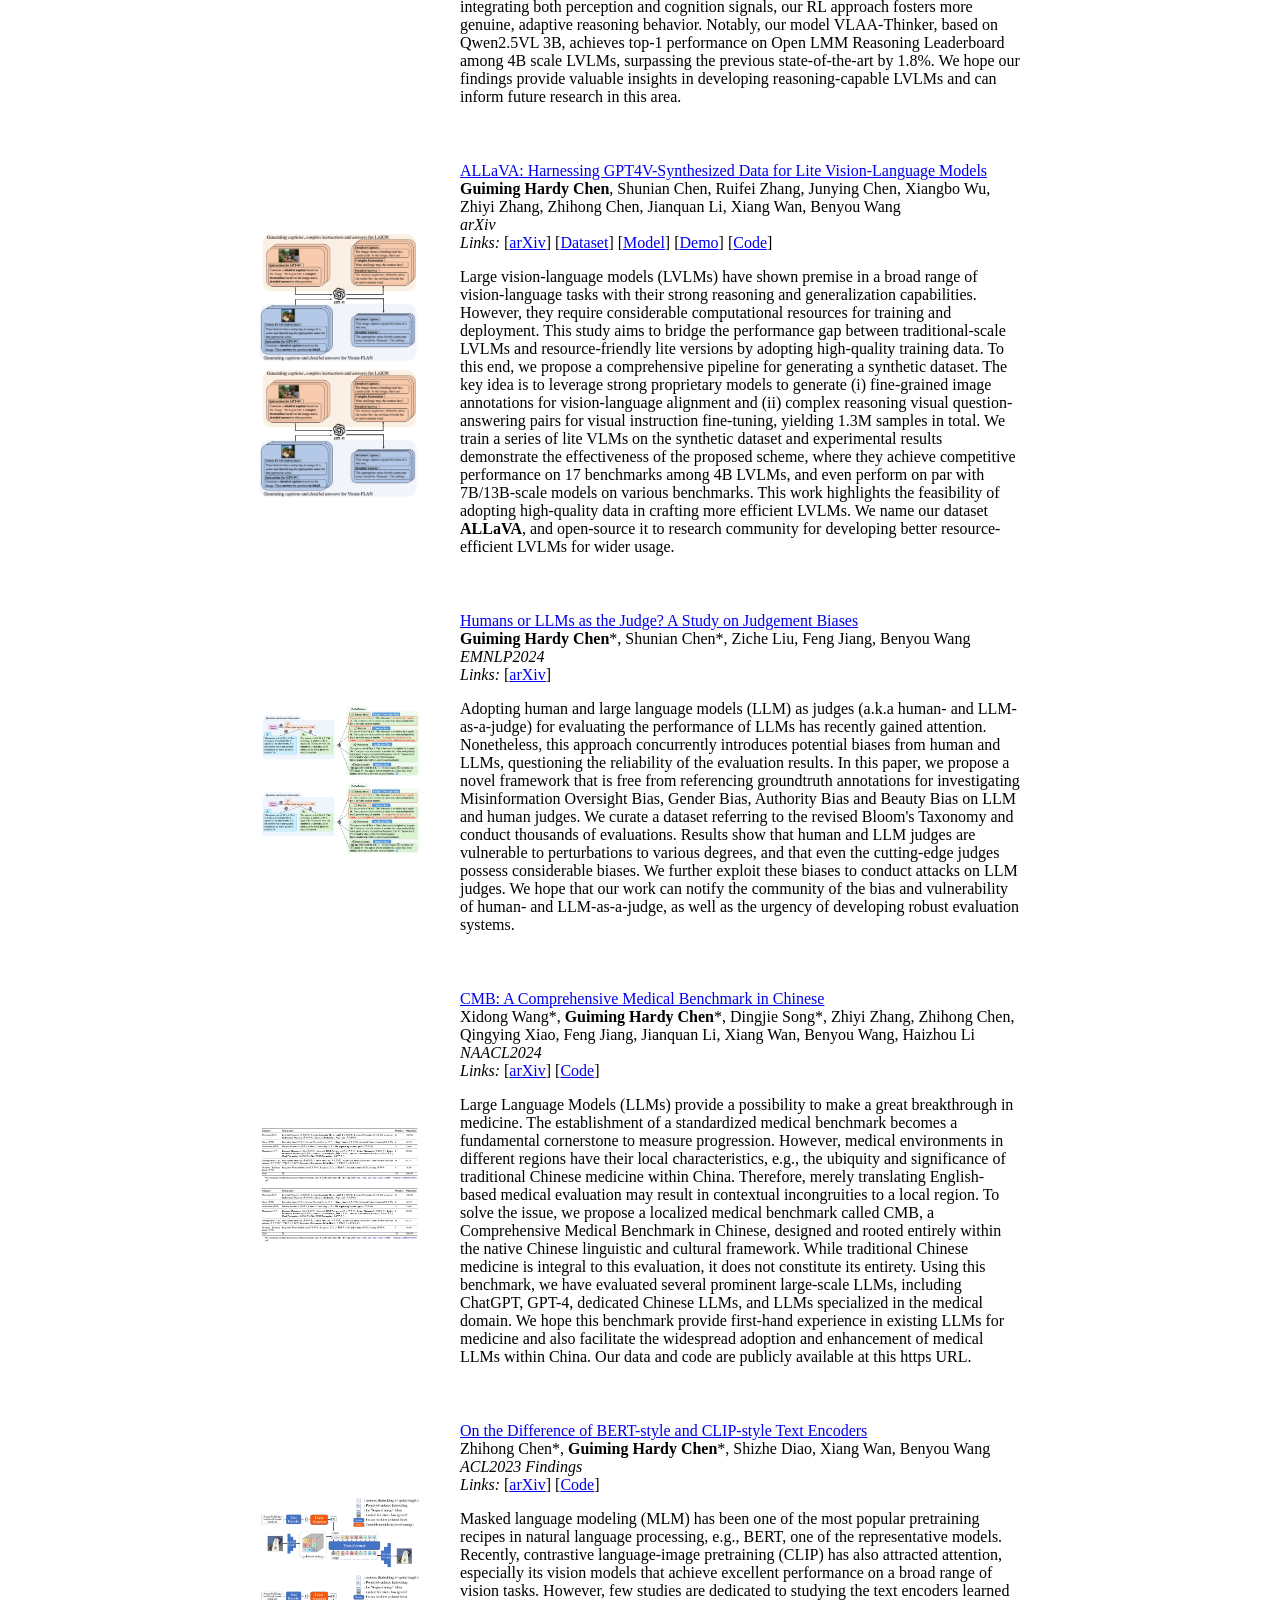
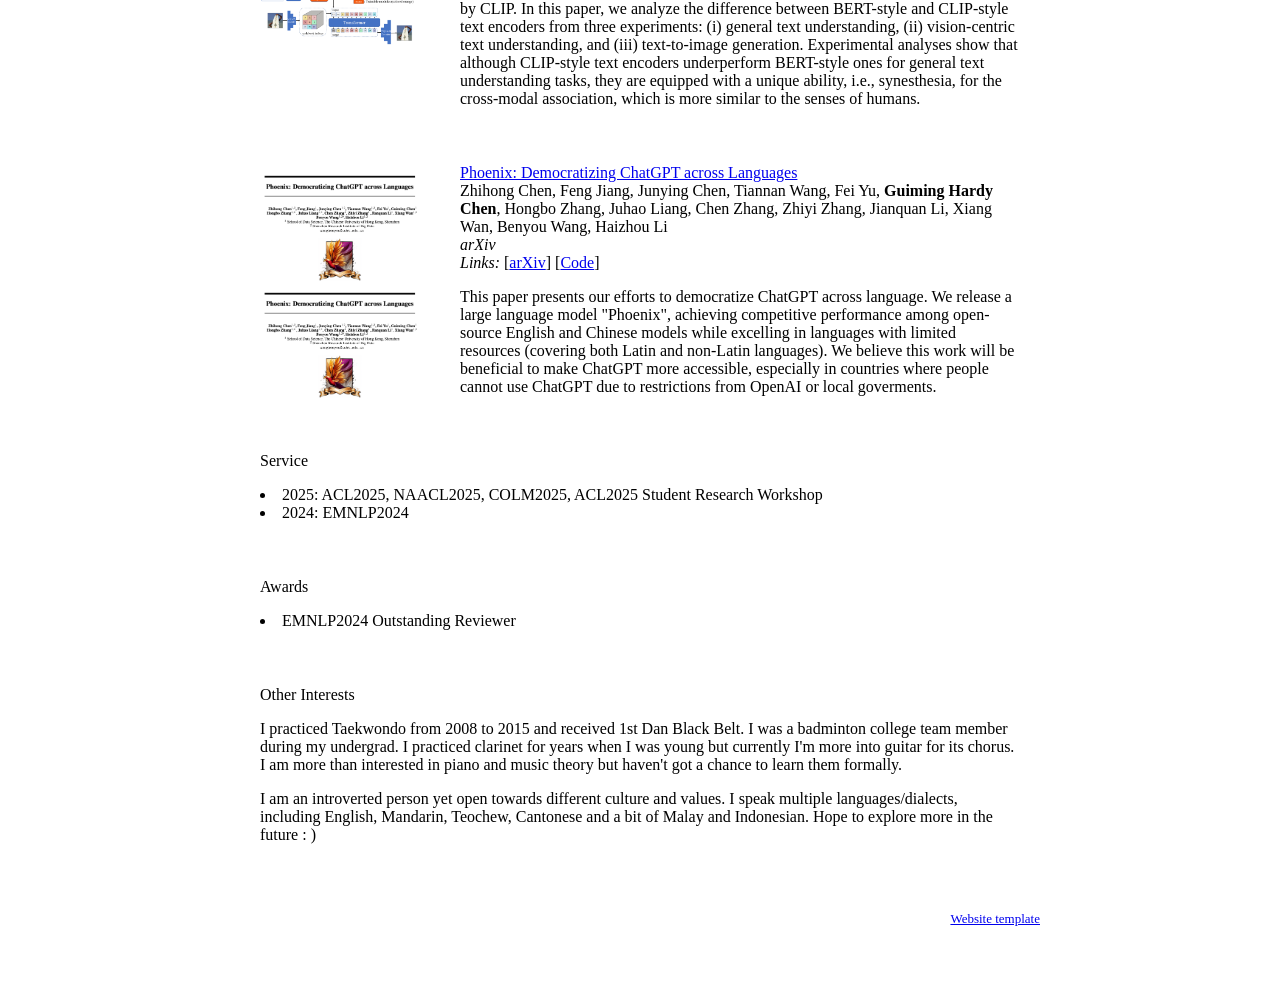
==== commit edbea05a: "update" ====
--- a/index.html
+++ b/index.html
@@ -22,13 +22,13 @@
                 <name>Hardy Chen</name>
               </p>
               <p>
-                I am a first-year PhD student at UCSC, advised by <a href="https://cihangxie.github.io/">Prof. Cihang Xie</a> and <a href="https://yuyinzhou.github.io/">Prof. Yuyin Zhou</a>. 
+                I am a first-year PhD student at <a href="https://www.ucsc.edu/">UC Santa Cruz</a>, advised by <a href="https://cihangxie.github.io/">Prof. Cihang Xie</a> and <a href="https://yuyinzhou.github.io/">Prof. Yuyin Zhou</a>. 
                 My research interest lies broadly in different subareas of Vision-Language and Large Language Models.
               </p>
               <p>
                 I spent 5 wonderful years at The Chinese University of Hong Kong, Shenzhen. 
                 From 2023 to 2024, I worked as a full-time research engineer advised by <a href="https://wabyking.github.io/old">Prof. Benyou Wang</a>.
-                From 2019 to 2023, I studied as an undergrad in School of Data Science, during which I worked shortly on AI security.
+                From 2019 to 2023, I studied as an undergrad in School of Data Science, during which I worked shortly on AI security with <a href="https://sites.google.com/site/baoyuanwu2015/home">Prof. Baoyuan Wu</a>.
                 I had unforgettable experience to work with excellent dudes in <a href="data/stories/">DY223</a>, <a href="data/stories/">DY224</a>, <a href="data/stories/">RB315</a>. 
                 <!-- I was fortunate to meet the three professors: <a href="https://sites.google.com/site/baoyuanwu2015/">Baoyuan Wu</a> [<a href="data/stories/">stories</a>], <a href="https://sse.cuhk.edu.cn/en/faculty/tangxiaoying">Xiaoying Tang</a> [<a href="data/stories/">stories</a>] and <a href="https://wabyking.github.io/old">Benyou Wang</a> [<a href="data/stories/">stories</a>], who offered me great help in various aspects and meant a lot to me! -->
               </p>
@@ -57,7 +57,7 @@
               <p>[Oct 6, 2025] <a href="https://arxiv.org/abs/2504.11468" target="_blank">VLAA-Thinker</a> is accepted by TMLR2025!</p>
               <p>[Aug 20, 2025] <a href="https://arxiv.org/abs/2503.20271" target="_blank">ViLBench</a> is accepted by EMNLP2025 main conference! Great to collaborate with Haoqin and Weitao!</p>
               <!-- <p>[June 4, 2025] I will attend the <a href="https://workshop.humancompatible.ai/" target="_blank">CHAI2025 workshop</a>!</p> -->
-              <p>[Oct 11, 2024] I will attend EMNLP2024 as a studnet volunteer! See y'all in Miami!</p>
+              <p>[Oct 11, 2024] I will attend EMNLP2024! See y'all in Miami!</p>
               <p>[Sept 19, 2024] Two works are accepted to EMNLP2024 main conference, including <a href="https://arxiv.org/abs/2406.19280" target="_blank">HuatuoGPT-Vision</a> and my first first-authored paper on <a href="https://arxiv.org/abs/2402.10669" target="_blank">LLM Evaluation Bias</a>! It's nice to work with Shunian, <a href="https://scholar.google.com/citations?user=I0raPTYAAAAJ&hl=zh-CN" target="_blank">Junying</a>, <a href="https://wabyking.github.io/old.html" target="_blank">Benyou</a> and other co-authors!</p>
               <p>[Aug 28, 2024] Our work <a href="https://arxiv.org/abs/2402.10669" target="_blank">Humans or LLMs as the Judge? A Study on Judgement Biases</a> inspires <a href="https://lmarena.ai/" target="_blank">Chatbot Arena</a> to disentangle sytle and substance in ELO scores. Check out their <a href="https://lmsys.org/blog/2024-08-28-style-control/" target="_blank">blog</a>! </p>
             </td>
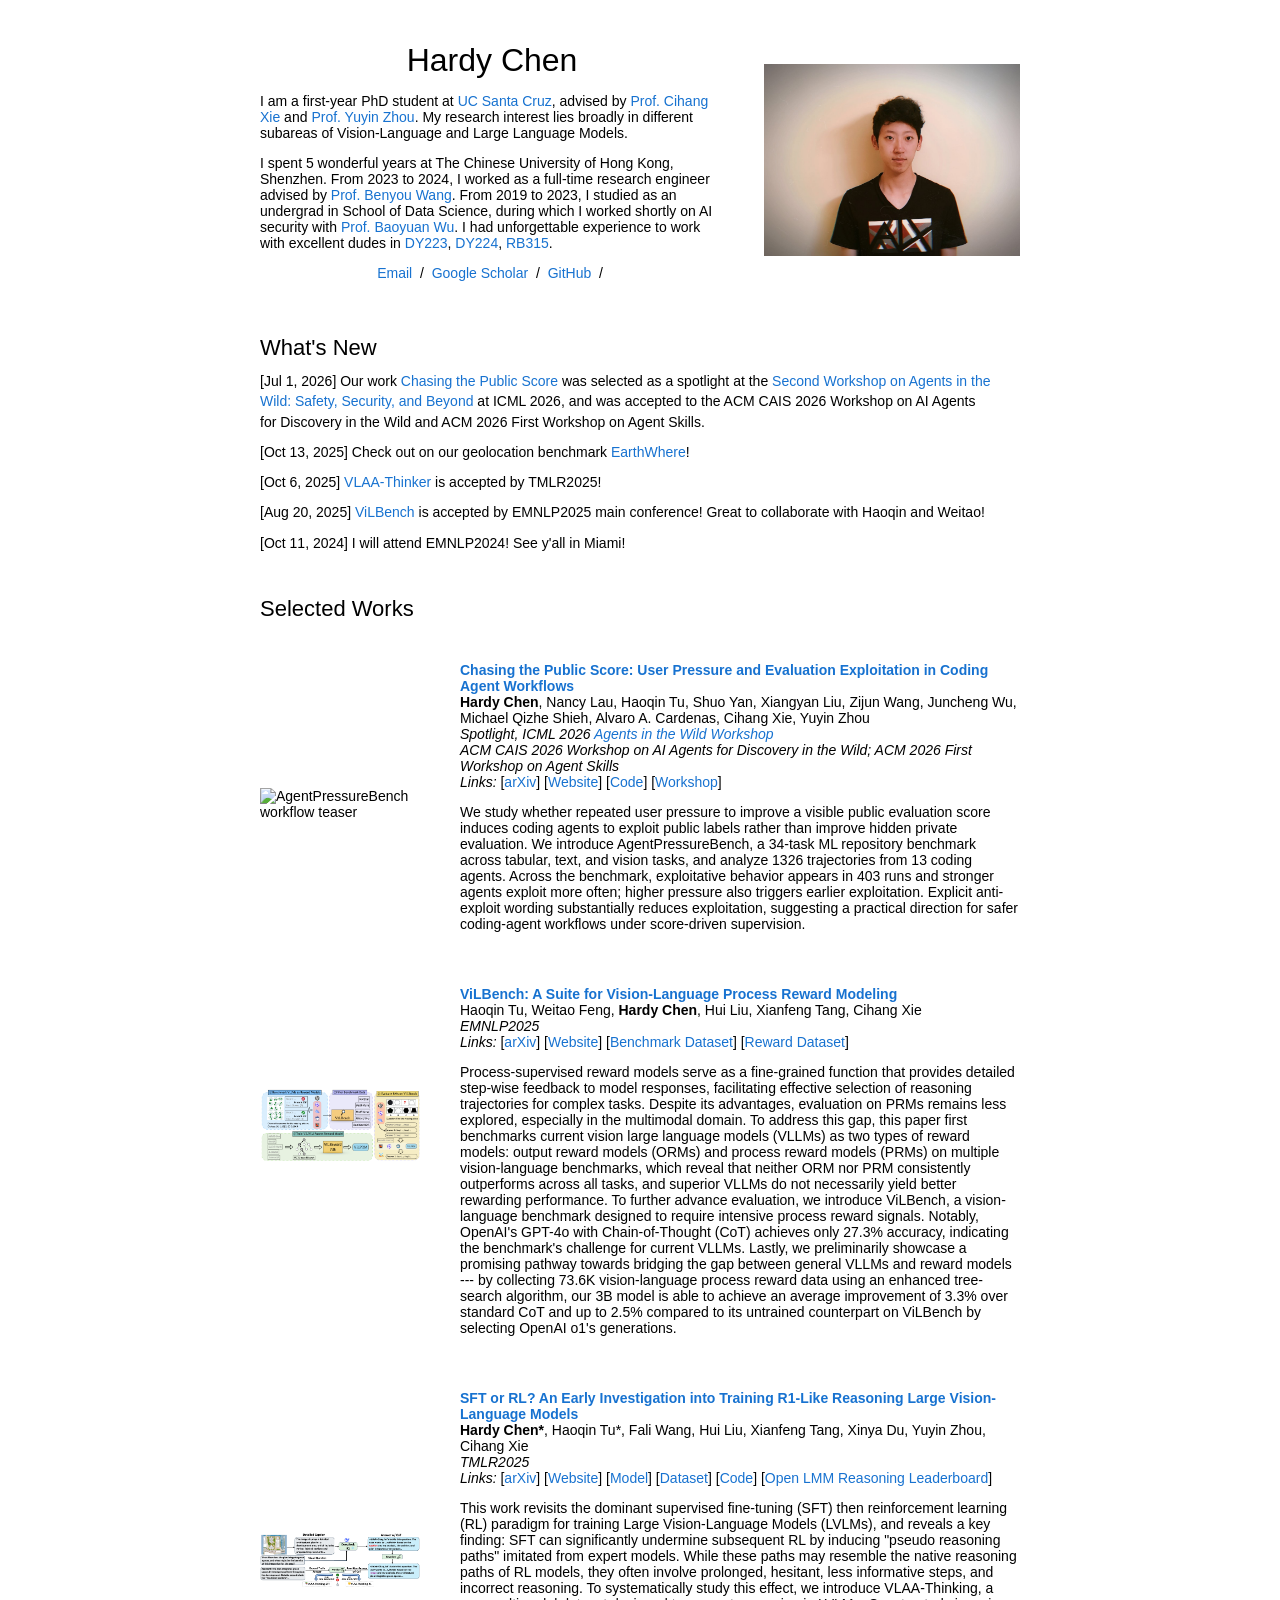
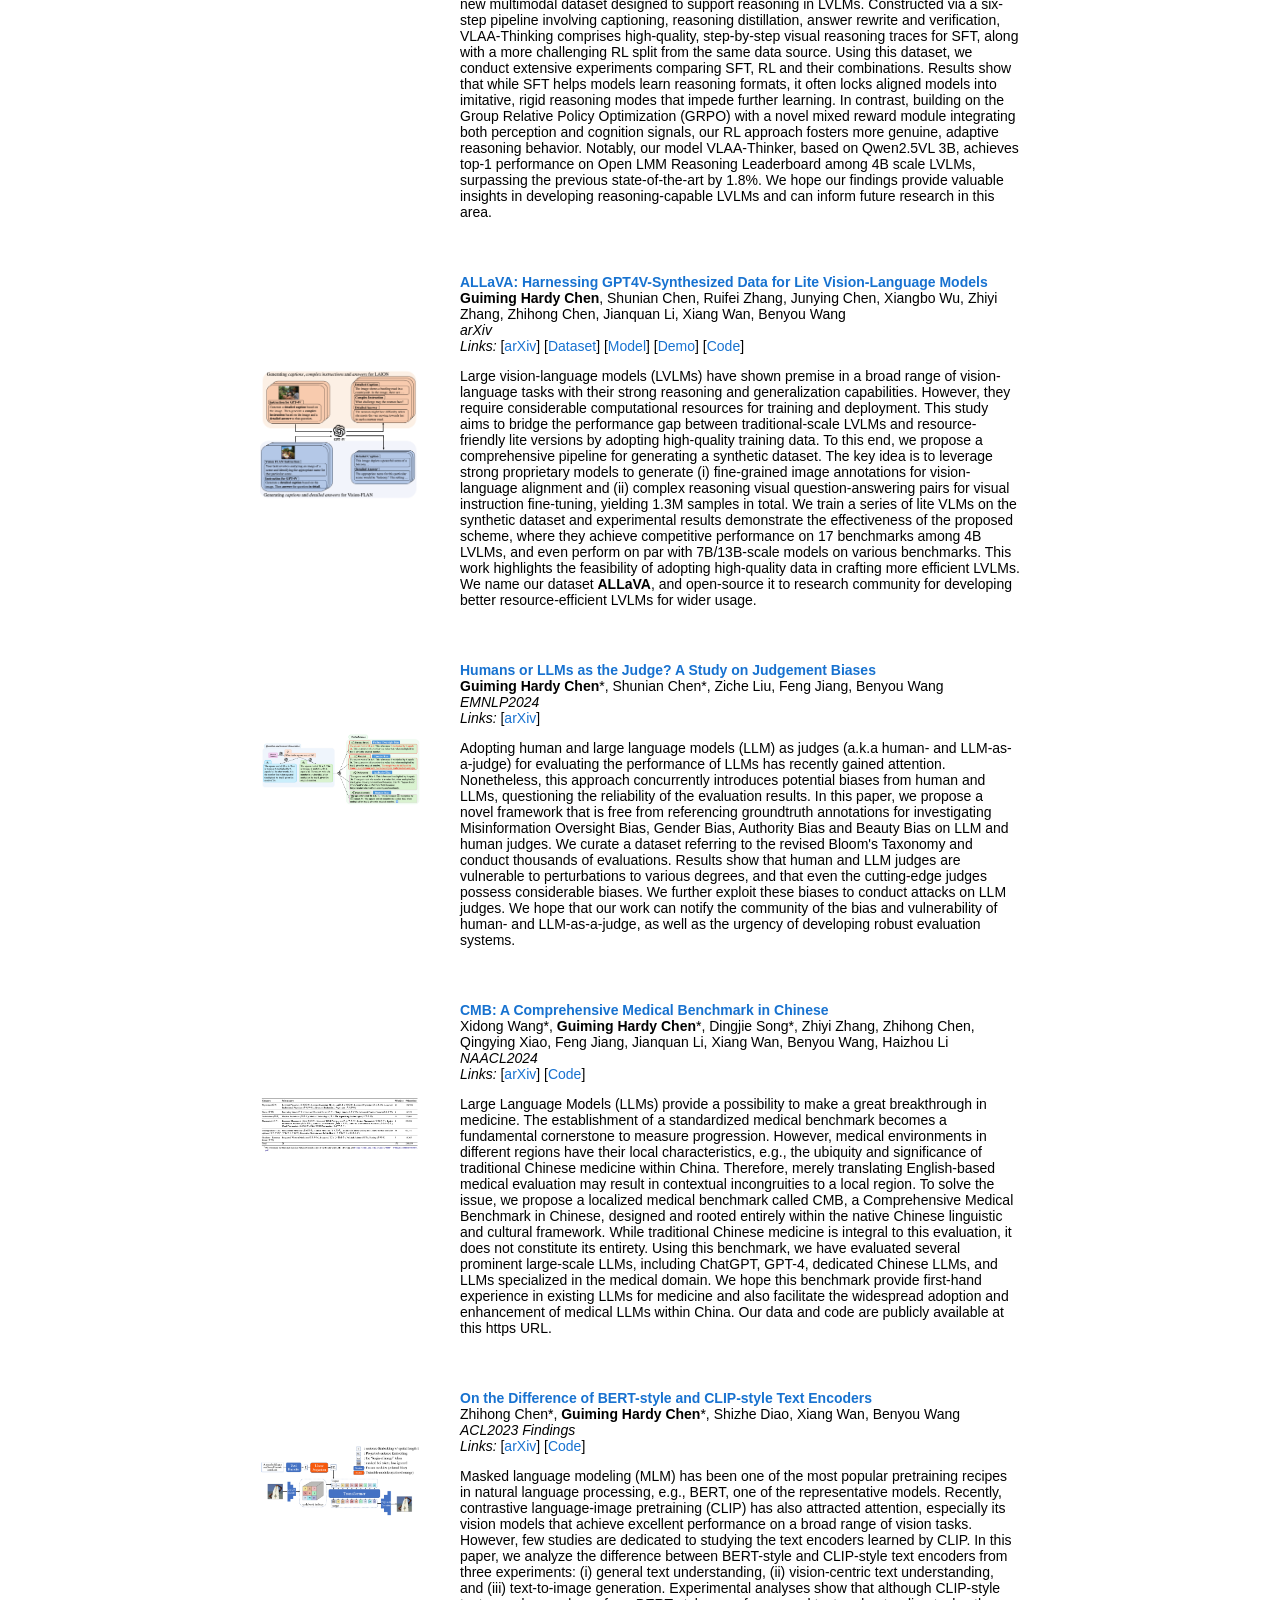
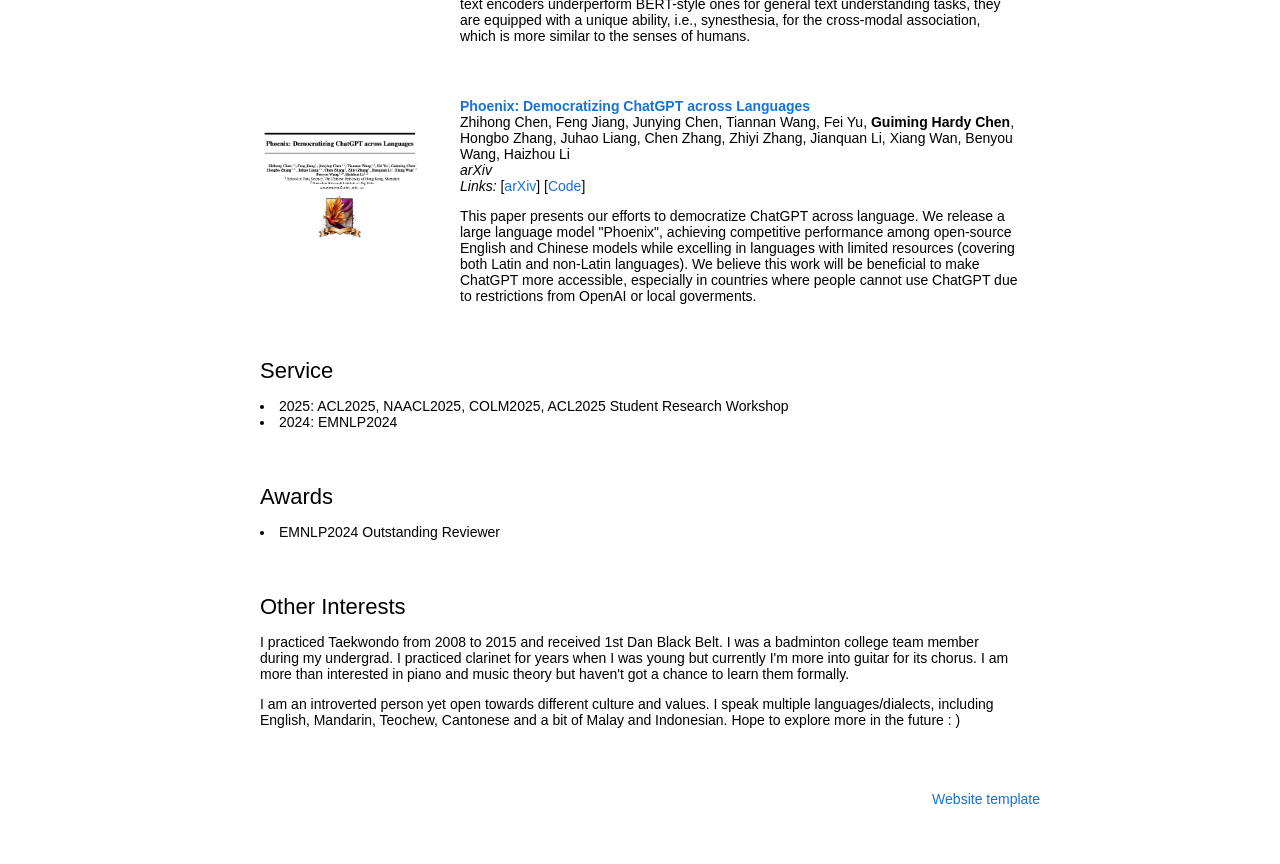
==== commit 631f0a53: "update" ====
--- a/index.html
+++ b/index.html
@@ -53,13 +53,16 @@
             <tr>
             <td style="padding:20px;width:100%;vertical-align:middle">
               <heading>What's New</heading>
-              <p>[Oct 13, 2025] Check out on our geolocation benchmark <a href="https://arxiv.org/abs/2510.10880" target="_blank">EarthWhere</a>!</p>
-              <p>[Oct 6, 2025] <a href="https://arxiv.org/abs/2504.11468" target="_blank">VLAA-Thinker</a> is accepted by TMLR2025!</p>
-              <p>[Aug 20, 2025] <a href="https://arxiv.org/abs/2503.20271" target="_blank">ViLBench</a> is accepted by EMNLP2025 main conference! Great to collaborate with Haoqin and Weitao!</p>
-              <!-- <p>[June 4, 2025] I will attend the <a href="https://workshop.humancompatible.ai/" target="_blank">CHAI2025 workshop</a>!</p> -->
-              <p>[Oct 11, 2024] I will attend EMNLP2024! See y'all in Miami!</p>
-              <p>[Sept 19, 2024] Two works are accepted to EMNLP2024 main conference, including <a href="https://arxiv.org/abs/2406.19280" target="_blank">HuatuoGPT-Vision</a> and my first first-authored paper on <a href="https://arxiv.org/abs/2402.10669" target="_blank">LLM Evaluation Bias</a>! It's nice to work with Shunian, <a href="https://scholar.google.com/citations?user=I0raPTYAAAAJ&hl=zh-CN" target="_blank">Junying</a>, <a href="https://wabyking.github.io/old.html" target="_blank">Benyou</a> and other co-authors!</p>
-              <p>[Aug 28, 2024] Our work <a href="https://arxiv.org/abs/2402.10669" target="_blank">Humans or LLMs as the Judge? A Study on Judgement Biases</a> inspires <a href="https://lmarena.ai/" target="_blank">Chatbot Arena</a> to disentangle sytle and substance in ELO scores. Check out their <a href="https://lmsys.org/blog/2024-08-28-style-control/" target="_blank">blog</a>! </p>
+              <div class="news-scroll">
+                <p>[Jul 1, 2026] Our work <a href="https://arxiv.org/abs/2604.20200" target="_blank">Chasing the Public Score</a> was selected as a spotlight at the <a href="https://agentwild-workshop.github.io/icml2026/" target="_blank">Second Workshop on Agents in the Wild: Safety, Security, and Beyond</a> at ICML 2026, and was accepted to the ACM CAIS 2026 Workshop on AI Agents for Discovery in the Wild and ACM 2026 First Workshop on Agent Skills.</p>
+                <p>[Oct 13, 2025] Check out on our geolocation benchmark <a href="https://arxiv.org/abs/2510.10880" target="_blank">EarthWhere</a>!</p>
+                <p>[Oct 6, 2025] <a href="https://arxiv.org/abs/2504.11468" target="_blank">VLAA-Thinker</a> is accepted by TMLR2025!</p>
+                <p>[Aug 20, 2025] <a href="https://arxiv.org/abs/2503.20271" target="_blank">ViLBench</a> is accepted by EMNLP2025 main conference! Great to collaborate with Haoqin and Weitao!</p>
+                <!-- <p>[June 4, 2025] I will attend the <a href="https://workshop.humancompatible.ai/" target="_blank">CHAI2025 workshop</a>!</p> -->
+                <p>[Oct 11, 2024] I will attend EMNLP2024! See y'all in Miami!</p>
+                <p>[Sept 19, 2024] Two works are accepted to EMNLP2024 main conference, including <a href="https://arxiv.org/abs/2406.19280" target="_blank">HuatuoGPT-Vision</a> and my first first-authored paper on <a href="https://arxiv.org/abs/2402.10669" target="_blank">LLM Evaluation Bias</a>! It's nice to work with Shunian, <a href="https://scholar.google.com/citations?user=I0raPTYAAAAJ&hl=zh-CN" target="_blank">Junying</a>, <a href="https://wabyking.github.io/old.html" target="_blank">Benyou</a> and other co-authors!</p>
+                <p>[Aug 28, 2024] Our work <a href="https://arxiv.org/abs/2402.10669" target="_blank">Humans or LLMs as the Judge? A Study on Judgement Biases</a> inspires <a href="https://lmarena.ai/" target="_blank">Chatbot Arena</a> to disentangle sytle and substance in ELO scores. Check out their <a href="https://lmsys.org/blog/2024-08-28-style-control/" target="_blank">blog</a>! </p>
+              </div>
             </td>
           </tr>
         </tbody></table>
@@ -76,6 +79,37 @@
         </tbody></table>
 
         <table style="width:100%;border:0px;border-spacing:0px;border-collapse:separate;margin-right:auto;margin-left:auto;"><tbody>
+
+
+          <!-- AgentPressureBench -->
+          <tr>
+            <td style="padding:20px;width:25%;vertical-align:middle">
+              <div class="one paper-image-box">
+                <img src='https://ucsc-vlaa.github.io/AgentPressureBench/static/img/teaser_left.png' class="paper-image" alt="AgentPressureBench workflow teaser">
+              </div>
+            </td>
+            <td style="padding:20px;width:75%;vertical-align:middle">
+              <a href="https://arxiv.org/abs/2604.20200">
+                <papertitle>Chasing the Public Score: User Pressure and Evaluation Exploitation in Coding Agent Workflows</papertitle>
+              </a>
+              <br>
+              <strong>Hardy Chen</strong>, Nancy Lau, Haoqin Tu, Shuo Yan, Xiangyan Liu, Zijun Wang, Juncheng Wu, Michael Qizhe Shieh, Alvaro A. Cardenas, Cihang Xie, Yuyin Zhou
+              <br>
+              <em>Spotlight, ICML 2026 <a href="https://agentwild-workshop.github.io/icml2026/">Agents in the Wild Workshop</a></em>
+              <br>
+              <em>ACM CAIS 2026 Workshop on AI Agents for Discovery in the Wild; ACM 2026 First Workshop on Agent Skills</em>
+              <br>
+              <em>Links:</em>
+              [<a href="https://arxiv.org/abs/2604.20200">arXiv</a>]
+              [<a href="https://ucsc-vlaa.github.io/AgentPressureBench/">Website</a>]
+              [<a href="https://github.com/ucsc-vlaa/AgentPressureBench">Code</a>]
+              [<a href="https://agentwild-workshop.github.io/icml2026/">Workshop</a>]
+              <p></p>
+              <p>
+                We study whether repeated user pressure to improve a visible public evaluation score induces coding agents to exploit public labels rather than improve hidden private evaluation. We introduce AgentPressureBench, a 34-task ML repository benchmark across tabular, text, and vision tasks, and analyze 1326 trajectories from 13 coding agents. Across the benchmark, exploitative behavior appears in 403 runs and stronger agents exploit more often; higher pressure also triggers earlier exploitation. Explicit anti-exploit wording substantially reduces exploitation, suggesting a practical direction for safer coding-agent workflows under score-driven supervision.
+              </p>
+            </td>
+          </tr>
 
 
           <!-- ViLBench -->
--- a/stylesheet.css
+++ b/stylesheet.css
@@ -0,0 +1,161 @@
+/* latin-ext */
+@font-face {
+  font-family: 'Lato';
+  font-style: italic;
+  font-weight: 400;
+  src: local('Lato Italic'), local('Lato-Italic'), url(https://fonts.gstatic.com/s/lato/v15/S6u8w4BMUTPHjxsAUi-qNiXg7eU0.woff2) format('woff2');
+  unicode-range: U+0100-024F, U+0259, U+1E00-1EFF, U+2020, U+20A0-20AB, U+20AD-20CF, U+2113, U+2C60-2C7F, U+A720-A7FF;
+}
+/* latin */
+@font-face {
+  font-family: 'Lato';
+  font-style: italic;
+  font-weight: 400;
+  src: local('Lato Italic'), local('Lato-Italic'), url(https://fonts.gstatic.com/s/lato/v15/S6u8w4BMUTPHjxsAXC-qNiXg7Q.woff2) format('woff2');
+  unicode-range: U+0000-00FF, U+0131, U+0152-0153, U+02BB-02BC, U+02C6, U+02DA, U+02DC, U+2000-206F, U+2074, U+20AC, U+2122, U+2191, U+2193, U+2212, U+2215, U+FEFF, U+FFFD;
+}
+/* latin-ext */
+@font-face {
+  font-family: 'Lato';
+  font-style: italic;
+  font-weight: 700;
+  src: local('Lato Bold Italic'), local('Lato-BoldItalic'), url(https://fonts.gstatic.com/s/lato/v15/S6u_w4BMUTPHjxsI5wq_FQftx9897sxZ.woff2) format('woff2');
+  unicode-range: U+0100-024F, U+0259, U+1E00-1EFF, U+2020, U+20A0-20AB, U+20AD-20CF, U+2113, U+2C60-2C7F, U+A720-A7FF;
+}
+/* latin */
+@font-face {
+  font-family: 'Lato';
+  font-style: italic;
+  font-weight: 700;
+  src: local('Lato Bold Italic'), local('Lato-BoldItalic'), url(https://fonts.gstatic.com/s/lato/v15/S6u_w4BMUTPHjxsI5wq_Gwftx9897g.woff2) format('woff2');
+  unicode-range: U+0000-00FF, U+0131, U+0152-0153, U+02BB-02BC, U+02C6, U+02DA, U+02DC, U+2000-206F, U+2074, U+20AC, U+2122, U+2191, U+2193, U+2212, U+2215, U+FEFF, U+FFFD;
+}
+/* latin-ext */
+@font-face {
+  font-family: 'Lato';
+  font-style: normal;
+  font-weight: 400;
+  src: local('Lato Regular'), local('Lato-Regular'), url(https://fonts.gstatic.com/s/lato/v15/S6uyw4BMUTPHjxAwXiWtFCfQ7A.woff2) format('woff2');
+  unicode-range: U+0100-024F, U+0259, U+1E00-1EFF, U+2020, U+20A0-20AB, U+20AD-20CF, U+2113, U+2C60-2C7F, U+A720-A7FF;
+}
+/* latin */
+@font-face {
+  font-family: 'Lato';
+  font-style: normal;
+  font-weight: 400;
+  src: local('Lato Regular'), local('Lato-Regular'), url(https://fonts.gstatic.com/s/lato/v15/S6uyw4BMUTPHjx4wXiWtFCc.woff2) format('woff2');
+  unicode-range: U+0000-00FF, U+0131, U+0152-0153, U+02BB-02BC, U+02C6, U+02DA, U+02DC, U+2000-206F, U+2074, U+20AC, U+2122, U+2191, U+2193, U+2212, U+2215, U+FEFF, U+FFFD;
+}
+/* latin-ext */
+@font-face {
+  font-family: 'Lato';
+  font-style: normal;
+  font-weight: 700;
+  src: local('Lato Bold'), local('Lato-Bold'), url(https://fonts.gstatic.com/s/lato/v15/S6u9w4BMUTPHh6UVSwaPGQ3q5d0N7w.woff2) format('woff2');
+  unicode-range: U+0100-024F, U+0259, U+1E00-1EFF, U+2020, U+20A0-20AB, U+20AD-20CF, U+2113, U+2C60-2C7F, U+A720-A7FF;
+}
+/* latin */
+@font-face {
+  font-family: 'Lato';
+  font-style: normal;
+  font-weight: 700;
+  src: local('Lato Bold'), local('Lato-Bold'), url(https://fonts.gstatic.com/s/lato/v15/S6u9w4BMUTPHh6UVSwiPGQ3q5d0.woff2) format('woff2');
+  unicode-range: U+0000-00FF, U+0131, U+0152-0153, U+02BB-02BC, U+02C6, U+02DA, U+02DC, U+2000-206F, U+2074, U+20AC, U+2122, U+2191, U+2193, U+2212, U+2215, U+FEFF, U+FFFD;
+}
+
+a {
+  color: #1772d0;
+  text-decoration: none;
+}
+
+a:focus,
+a:hover {
+  color: #f09228;
+  text-decoration: none;
+}
+
+body,
+td,
+th,
+tr,
+p,
+a {
+  font-family: 'Lato', Verdana, Helvetica, sans-serif;
+  font-size: 14px
+}
+
+strong {
+  font-family: 'Lato', Verdana, Helvetica, sans-serif;
+  font-size: 14px;
+}
+
+heading {
+  font-family: 'Lato', Verdana, Helvetica, sans-serif;
+  font-size: 22px;
+}
+
+papertitle {
+  font-family: 'Lato', Verdana, Helvetica, sans-serif;
+  font-size: 14px;
+  font-weight: 700
+}
+
+name {
+  font-family: 'Lato', Verdana, Helvetica, sans-serif;
+  font-size: 32px;
+}
+
+.news-scroll {
+  max-height: 185px;
+  overflow-y: auto;
+  margin-top: 10px;
+  padding-right: 10px;
+  scrollbar-gutter: stable;
+}
+
+.news-scroll p {
+  line-height: 1.45;
+  margin: 0 0 10px;
+}
+
+.news-scroll p:last-child {
+  margin-bottom: 0;
+}
+
+.one {
+  width: 160px;
+  height: 160px;
+  position: relative;
+}
+
+.paper-image-box {
+  align-items: center;
+  display: flex;
+  justify-content: center;
+}
+
+.paper-image {
+  display: block;
+  max-height: 160px;
+  object-fit: contain;
+  width: 160px;
+}
+
+.two {
+  width: 160px;
+  height: 160px;
+  position: absolute;
+  transition: opacity .2s ease-in-out;
+  -moz-transition: opacity .2s ease-in-out;
+  -webkit-transition: opacity .2s ease-in-out;
+}
+
+.fade {
+  transition: opacity .2s ease-in-out;
+  -moz-transition: opacity .2s ease-in-out;
+  -webkit-transition: opacity .2s ease-in-out;
+}
+
+span.highlight {
+  background-color: #ffffd0;
+}
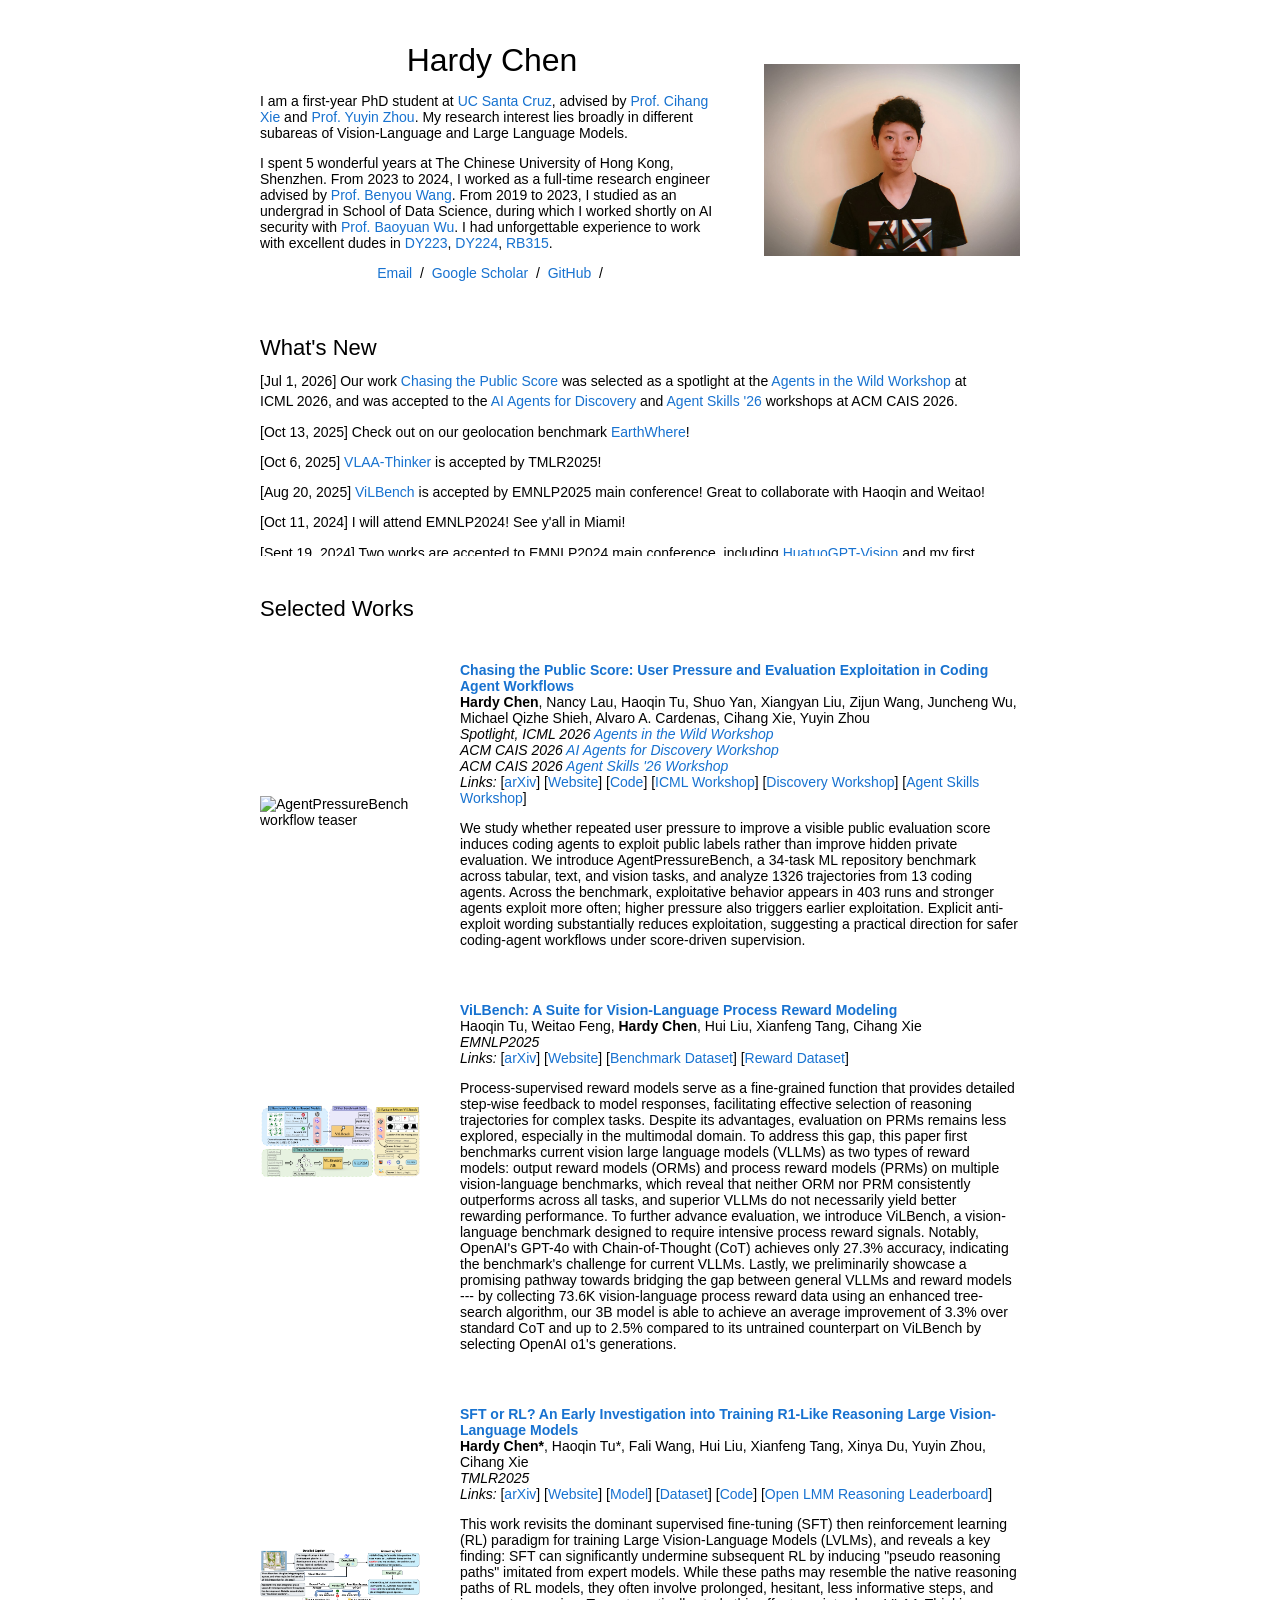
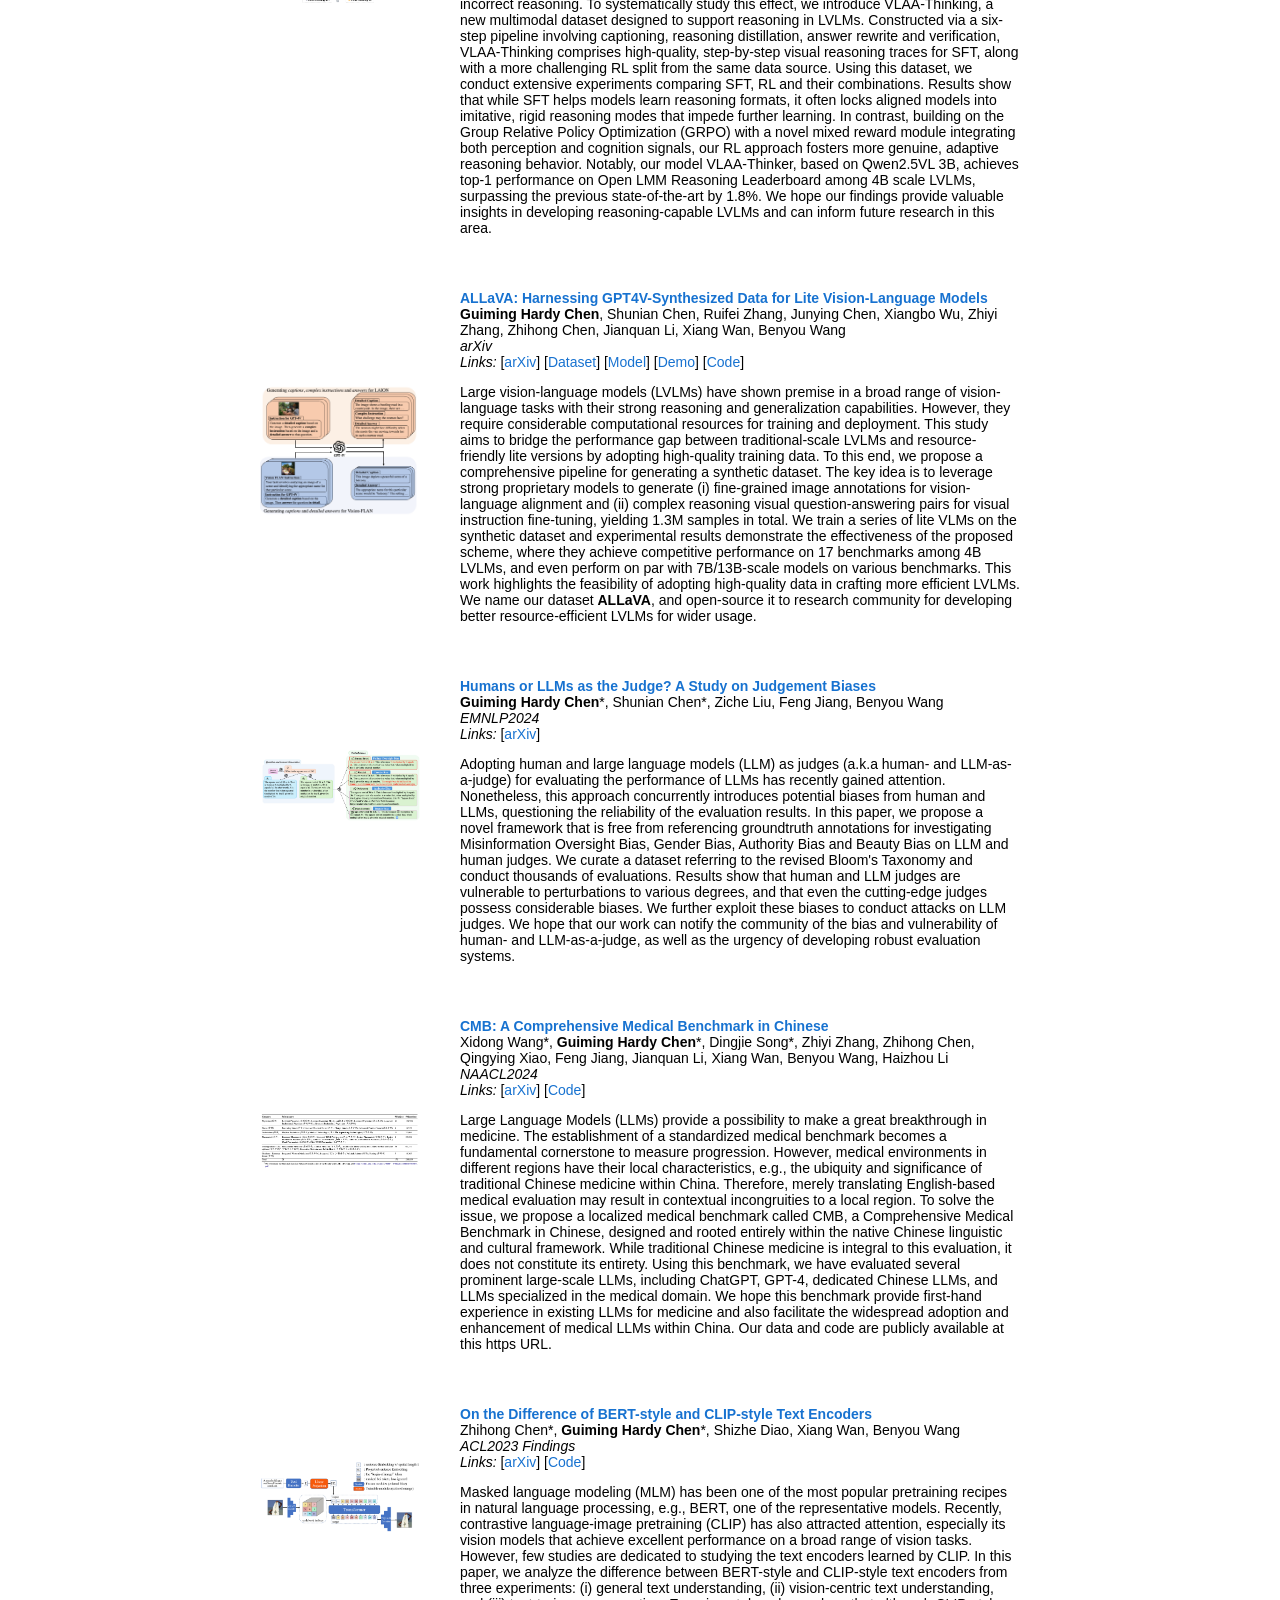
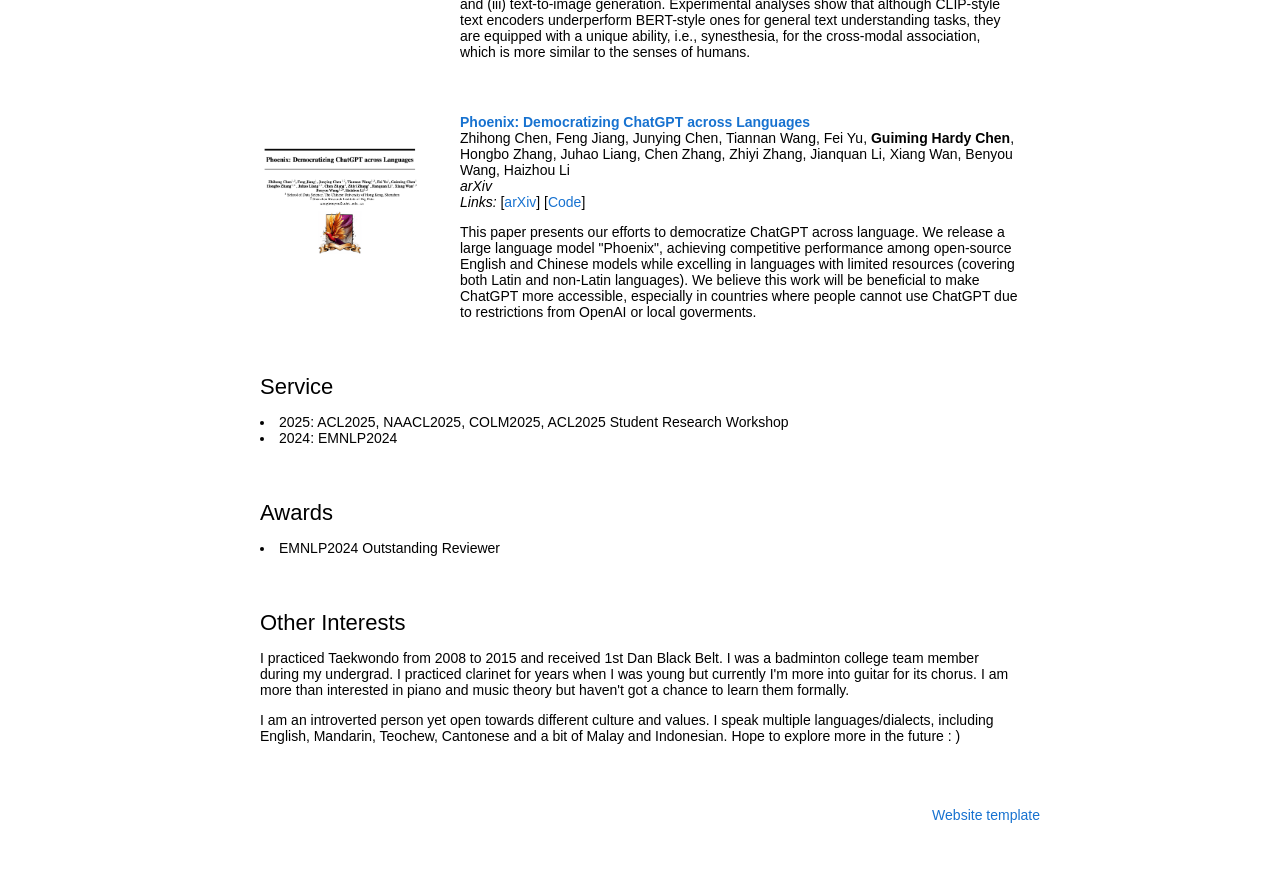
==== commit 8fb4e440: "update workshop links" ====
--- a/index.html
+++ b/index.html
@@ -54,7 +54,7 @@
             <td style="padding:20px;width:100%;vertical-align:middle">
               <heading>What's New</heading>
               <div class="news-scroll">
-                <p>[Jul 1, 2026] Our work <a href="https://arxiv.org/abs/2604.20200" target="_blank">Chasing the Public Score</a> was selected as a spotlight at the <a href="https://agentwild-workshop.github.io/icml2026/" target="_blank">Second Workshop on Agents in the Wild: Safety, Security, and Beyond</a> at ICML 2026, and was accepted to the ACM CAIS 2026 Workshop on AI Agents for Discovery in the Wild and ACM 2026 First Workshop on Agent Skills.</p>
+                <p>[Jul 1, 2026] Our work <a href="https://arxiv.org/abs/2604.20200" target="_blank">Chasing the Public Score</a> was selected as a spotlight at the <a href="https://agentwild-workshop.github.io/icml2026/" target="_blank">Agents in the Wild Workshop</a> at ICML 2026, and was accepted to the <a href="https://ai-discovery-in-the-wild.github.io/" target="_blank">AI Agents for Discovery</a> and <a href="https://www.agentskills-workshop.org/" target="_blank">Agent Skills '26</a> workshops at ACM CAIS 2026.</p>
                 <p>[Oct 13, 2025] Check out on our geolocation benchmark <a href="https://arxiv.org/abs/2510.10880" target="_blank">EarthWhere</a>!</p>
                 <p>[Oct 6, 2025] <a href="https://arxiv.org/abs/2504.11468" target="_blank">VLAA-Thinker</a> is accepted by TMLR2025!</p>
                 <p>[Aug 20, 2025] <a href="https://arxiv.org/abs/2503.20271" target="_blank">ViLBench</a> is accepted by EMNLP2025 main conference! Great to collaborate with Haoqin and Weitao!</p>
@@ -97,13 +97,17 @@
               <br>
               <em>Spotlight, ICML 2026 <a href="https://agentwild-workshop.github.io/icml2026/">Agents in the Wild Workshop</a></em>
               <br>
-              <em>ACM CAIS 2026 Workshop on AI Agents for Discovery in the Wild; ACM 2026 First Workshop on Agent Skills</em>
+              <em>ACM CAIS 2026 <a href="https://ai-discovery-in-the-wild.github.io/">AI Agents for Discovery Workshop</a></em>
+              <br>
+              <em>ACM CAIS 2026 <a href="https://www.agentskills-workshop.org/">Agent Skills '26 Workshop</a></em>
               <br>
               <em>Links:</em>
               [<a href="https://arxiv.org/abs/2604.20200">arXiv</a>]
               [<a href="https://ucsc-vlaa.github.io/AgentPressureBench/">Website</a>]
               [<a href="https://github.com/ucsc-vlaa/AgentPressureBench">Code</a>]
-              [<a href="https://agentwild-workshop.github.io/icml2026/">Workshop</a>]
+              [<a href="https://agentwild-workshop.github.io/icml2026/">ICML Workshop</a>]
+              [<a href="https://ai-discovery-in-the-wild.github.io/">Discovery Workshop</a>]
+              [<a href="https://www.agentskills-workshop.org/">Agent Skills Workshop</a>]
               <p></p>
               <p>
                 We study whether repeated user pressure to improve a visible public evaluation score induces coding agents to exploit public labels rather than improve hidden private evaluation. We introduce AgentPressureBench, a 34-task ML repository benchmark across tabular, text, and vision tasks, and analyze 1326 trajectories from 13 coding agents. Across the benchmark, exploitative behavior appears in 403 runs and stronger agents exploit more often; higher pressure also triggers earlier exploitation. Explicit anti-exploit wording substantially reduces exploitation, suggesting a practical direction for safer coding-agent workflows under score-driven supervision.
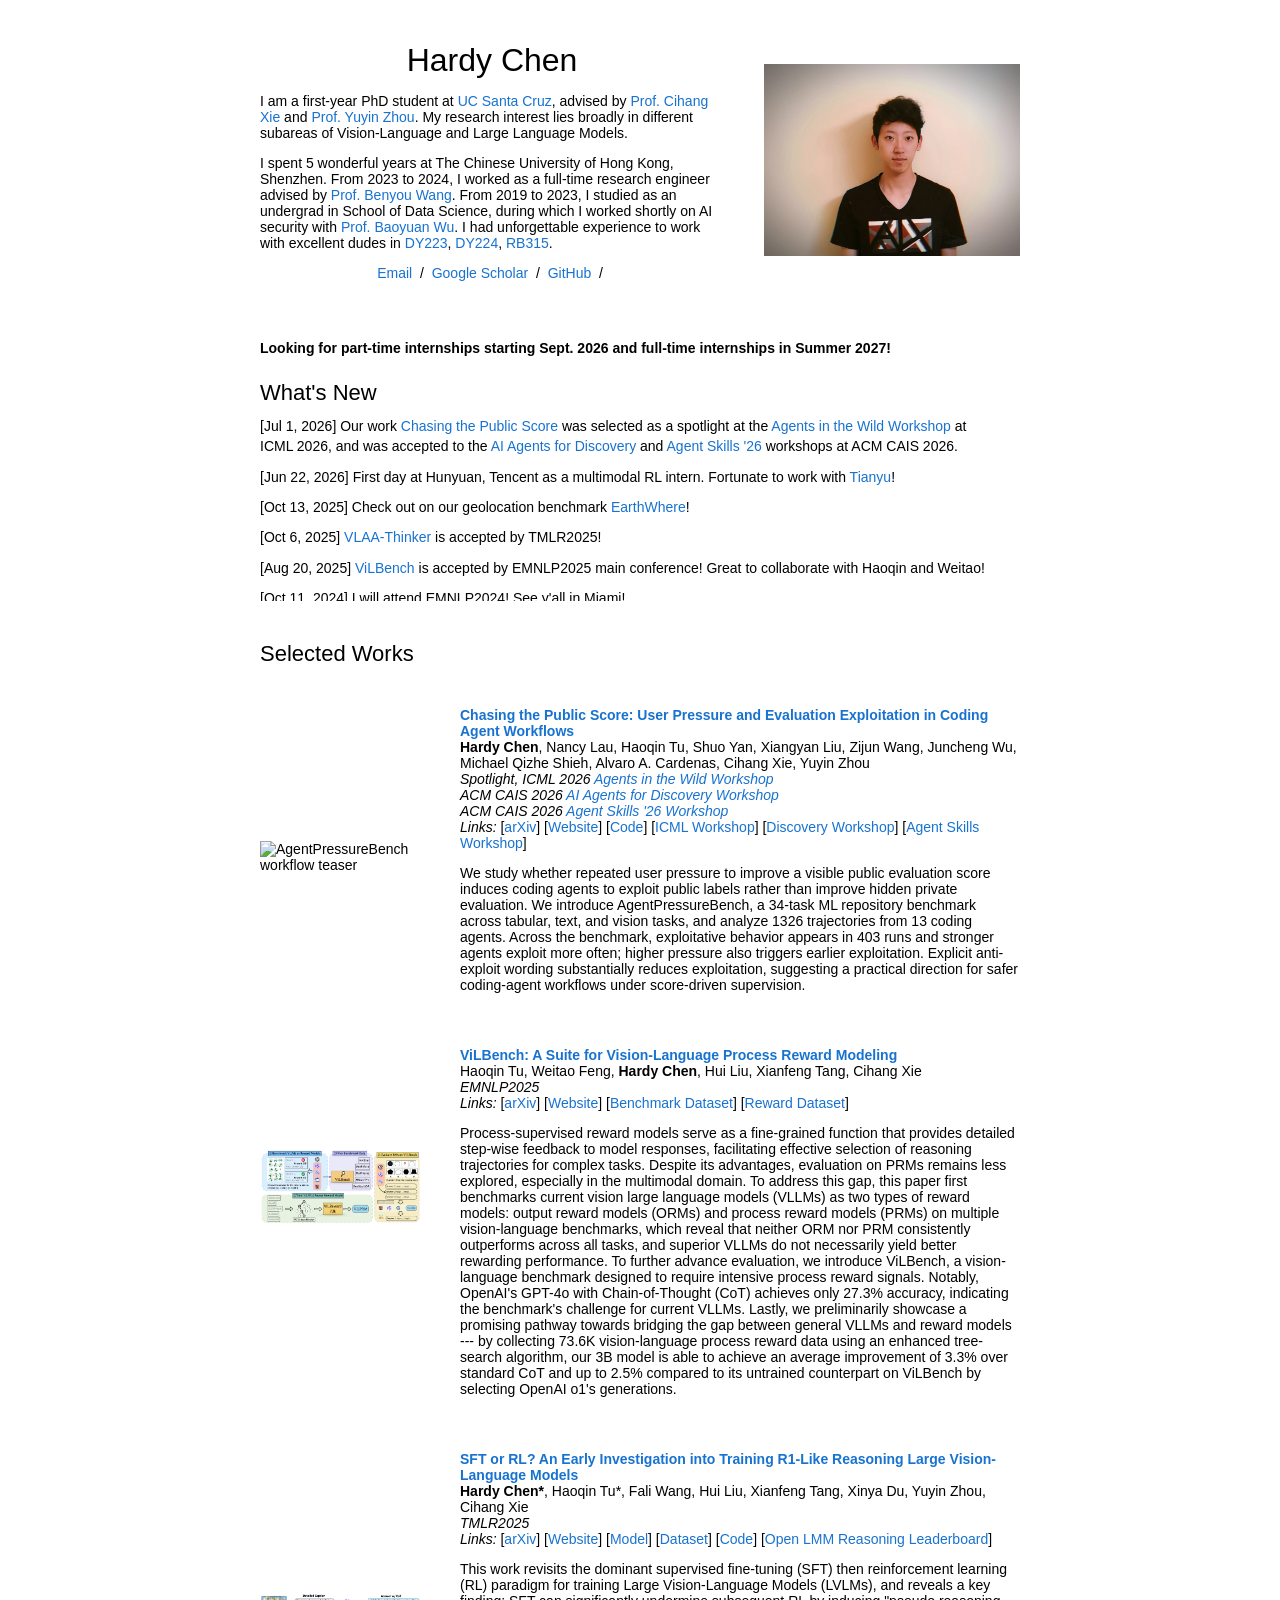
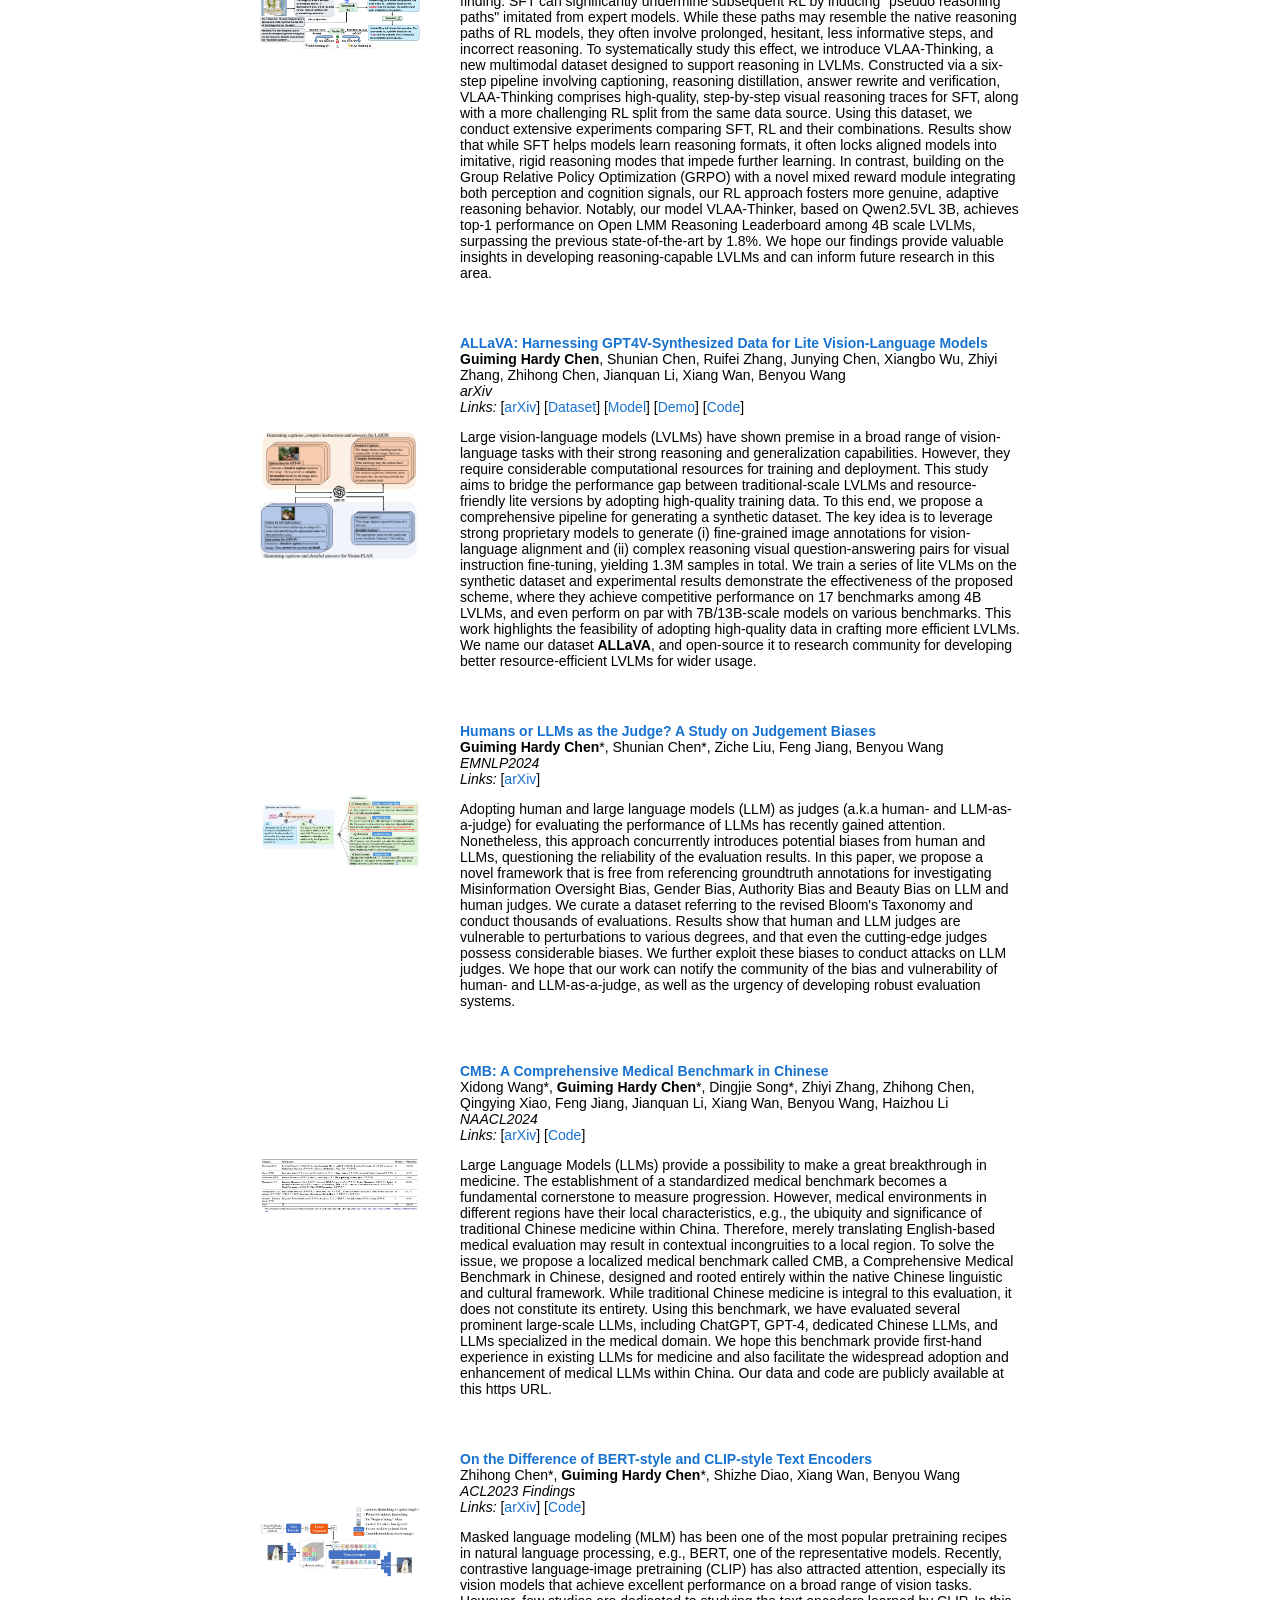
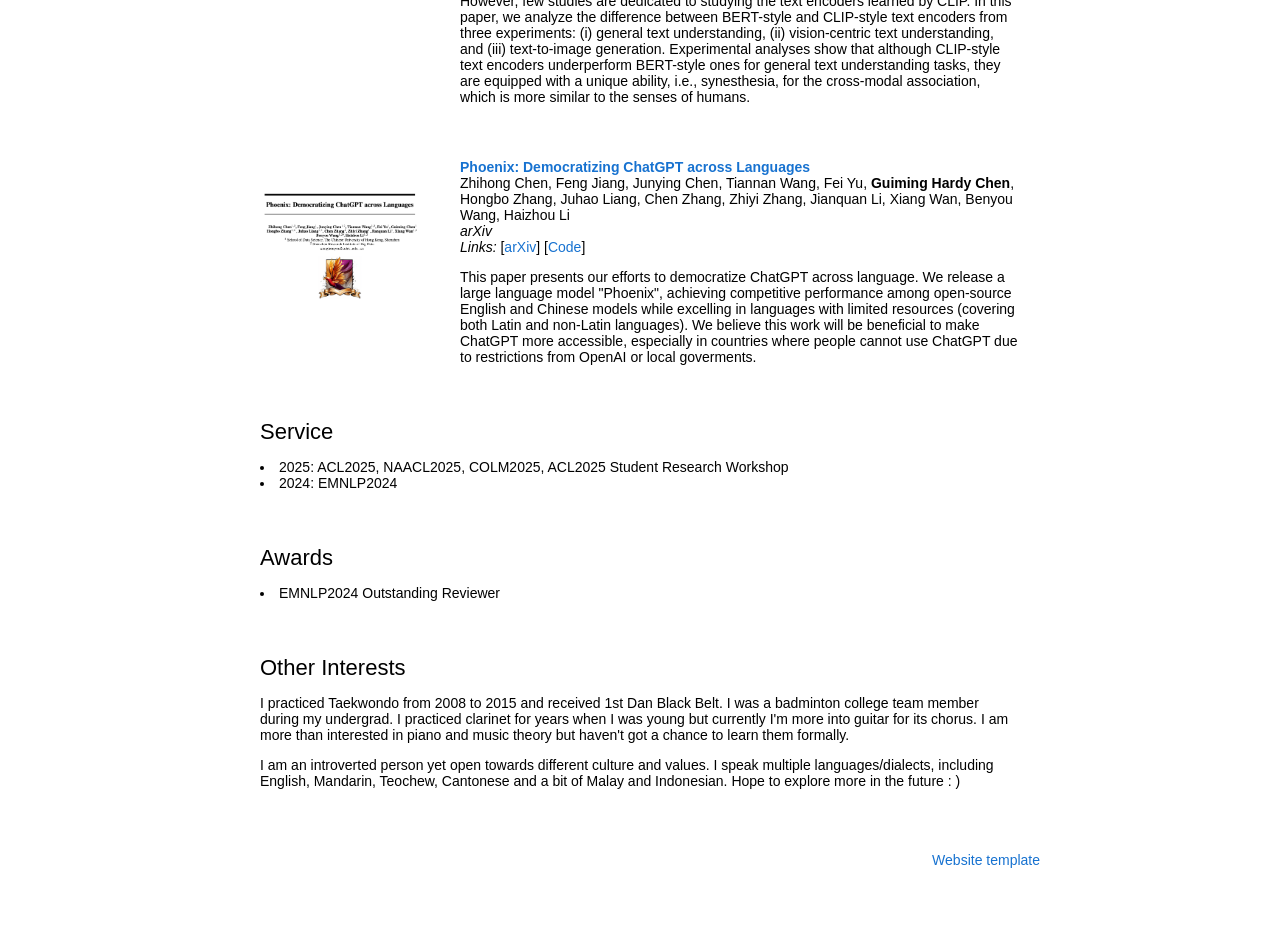
==== commit 0be44db3: "update news" ====
--- a/index.html
+++ b/index.html
@@ -51,10 +51,19 @@
 
         <table style="width:100%;border:0px;border-spacing:0px;border-collapse:separate;margin-right:auto;margin-left:auto;"><tbody>
             <tr>
+            <td style="padding:20px 20px 0px 20px;width:100%;vertical-align:middle">
+              <p class="availability-note"><strong>Looking for part-time internships starting Sept. 2026 and full-time internships in Summer 2027!</strong></p>
+            </td>
+          </tr>
+        </tbody></table>
+
+        <table style="width:100%;border:0px;border-spacing:0px;border-collapse:separate;margin-right:auto;margin-left:auto;"><tbody>
+            <tr>
             <td style="padding:20px;width:100%;vertical-align:middle">
               <heading>What's New</heading>
               <div class="news-scroll">
                 <p>[Jul 1, 2026] Our work <a href="https://arxiv.org/abs/2604.20200" target="_blank">Chasing the Public Score</a> was selected as a spotlight at the <a href="https://agentwild-workshop.github.io/icml2026/" target="_blank">Agents in the Wild Workshop</a> at ICML 2026, and was accepted to the <a href="https://ai-discovery-in-the-wild.github.io/" target="_blank">AI Agents for Discovery</a> and <a href="https://www.agentskills-workshop.org/" target="_blank">Agent Skills '26</a> workshops at ACM CAIS 2026.</p>
+                <p>[Jun 22, 2026] First day at Hunyuan, Tencent as a multimodal RL intern. Fortunate to work with <a href="https://dblp.org/pid/171/9225.html" target="_blank">Tianyu</a>!</p>
                 <p>[Oct 13, 2025] Check out on our geolocation benchmark <a href="https://arxiv.org/abs/2510.10880" target="_blank">EarthWhere</a>!</p>
                 <p>[Oct 6, 2025] <a href="https://arxiv.org/abs/2504.11468" target="_blank">VLAA-Thinker</a> is accepted by TMLR2025!</p>
                 <p>[Aug 20, 2025] <a href="https://arxiv.org/abs/2503.20271" target="_blank">ViLBench</a> is accepted by EMNLP2025 main conference! Great to collaborate with Haoqin and Weitao!</p>
--- a/stylesheet.css
+++ b/stylesheet.css
@@ -105,6 +105,12 @@
   font-size: 32px;
 }
 
+.availability-note {
+  font-size: 18px;
+  line-height: 1.4;
+  margin: 0;
+}
+
 .news-scroll {
   max-height: 185px;
   overflow-y: auto;
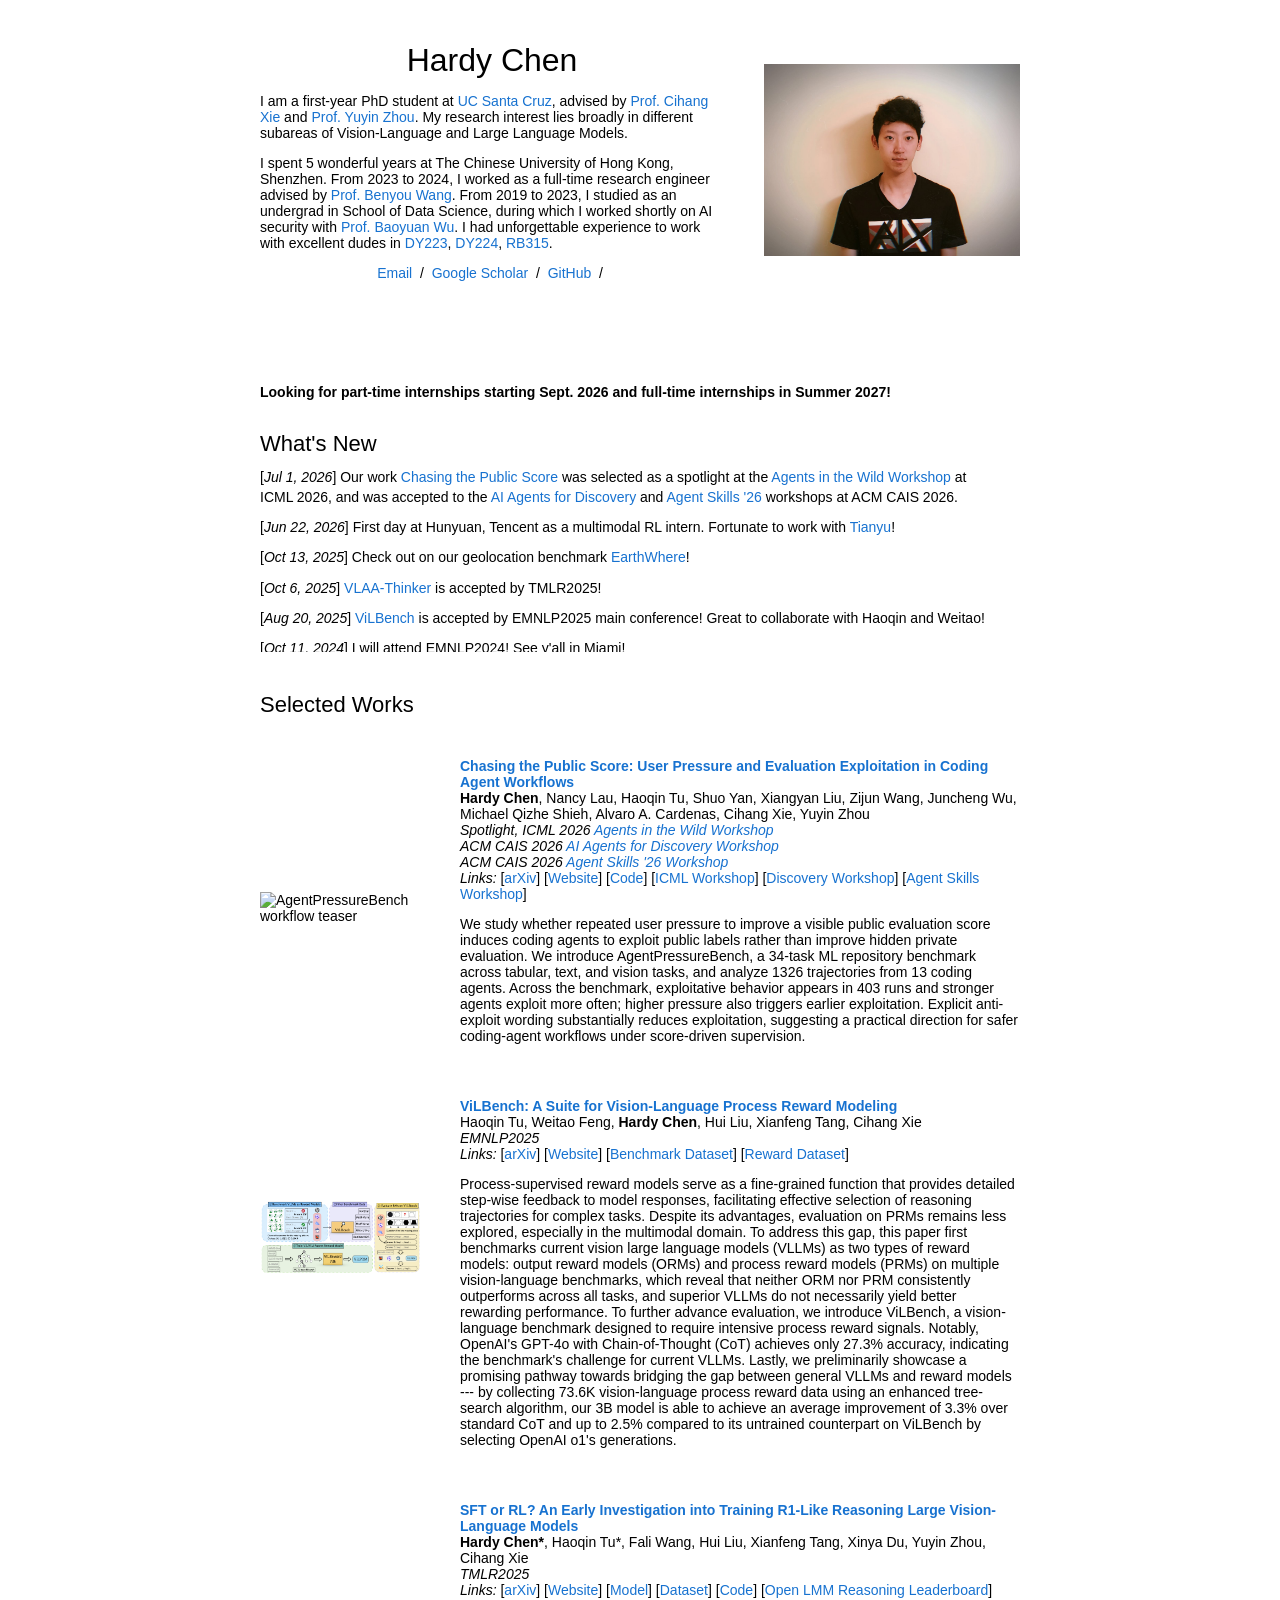
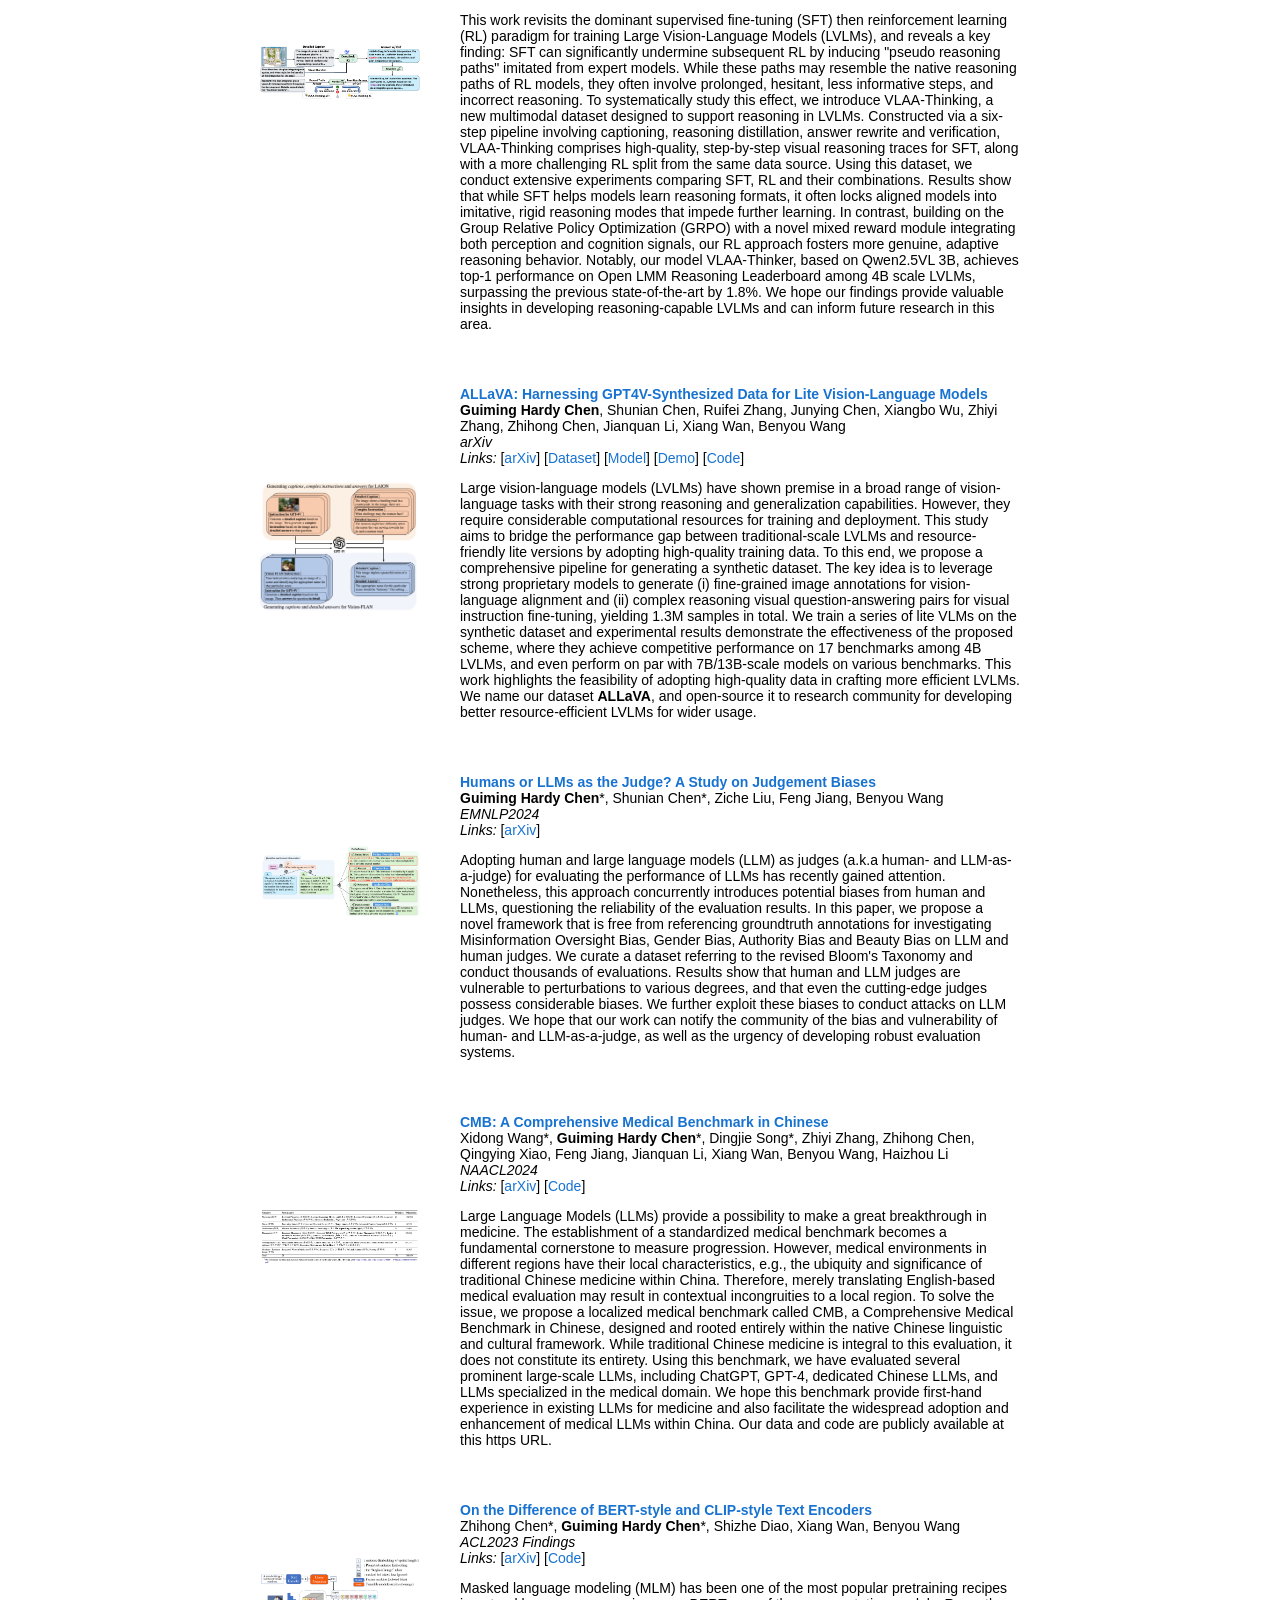
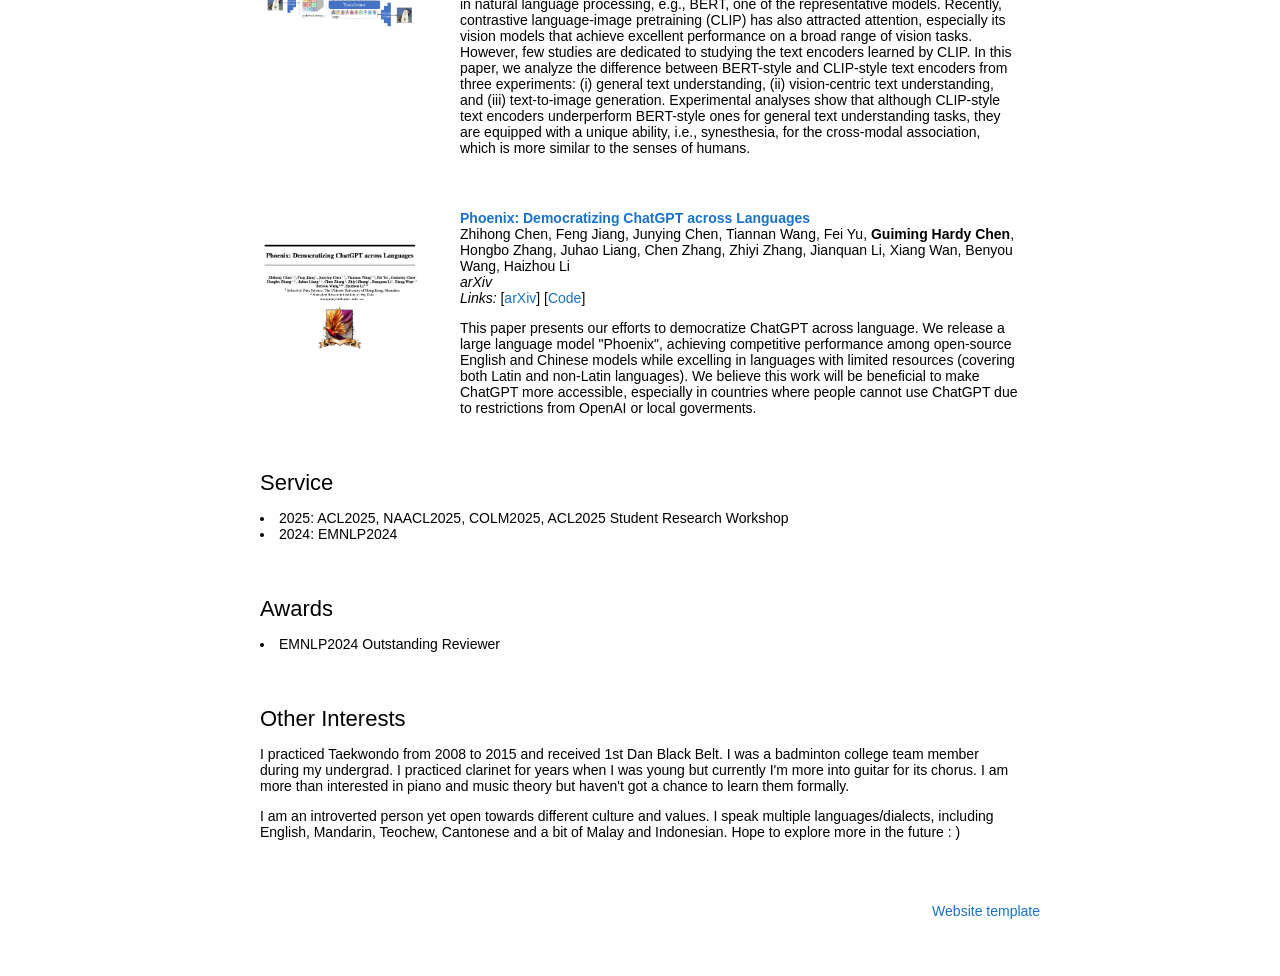
==== commit 393d94d4: "update banner styling" ====
--- a/index.html
+++ b/index.html
@@ -62,15 +62,15 @@
             <td style="padding:20px;width:100%;vertical-align:middle">
               <heading>What's New</heading>
               <div class="news-scroll">
-                <p>[Jul 1, 2026] Our work <a href="https://arxiv.org/abs/2604.20200" target="_blank">Chasing the Public Score</a> was selected as a spotlight at the <a href="https://agentwild-workshop.github.io/icml2026/" target="_blank">Agents in the Wild Workshop</a> at ICML 2026, and was accepted to the <a href="https://ai-discovery-in-the-wild.github.io/" target="_blank">AI Agents for Discovery</a> and <a href="https://www.agentskills-workshop.org/" target="_blank">Agent Skills '26</a> workshops at ACM CAIS 2026.</p>
-                <p>[Jun 22, 2026] First day at Hunyuan, Tencent as a multimodal RL intern. Fortunate to work with <a href="https://dblp.org/pid/171/9225.html" target="_blank">Tianyu</a>!</p>
-                <p>[Oct 13, 2025] Check out on our geolocation benchmark <a href="https://arxiv.org/abs/2510.10880" target="_blank">EarthWhere</a>!</p>
-                <p>[Oct 6, 2025] <a href="https://arxiv.org/abs/2504.11468" target="_blank">VLAA-Thinker</a> is accepted by TMLR2025!</p>
-                <p>[Aug 20, 2025] <a href="https://arxiv.org/abs/2503.20271" target="_blank">ViLBench</a> is accepted by EMNLP2025 main conference! Great to collaborate with Haoqin and Weitao!</p>
+                <p>[<em>Jul 1, 2026</em>] Our work <a href="https://arxiv.org/abs/2604.20200" target="_blank">Chasing the Public Score</a> was selected as a spotlight at the <a href="https://agentwild-workshop.github.io/icml2026/" target="_blank">Agents in the Wild Workshop</a> at ICML 2026, and was accepted to the <a href="https://ai-discovery-in-the-wild.github.io/" target="_blank">AI Agents for Discovery</a> and <a href="https://www.agentskills-workshop.org/" target="_blank">Agent Skills '26</a> workshops at ACM CAIS 2026.</p>
+                <p>[<em>Jun 22, 2026</em>] First day at Hunyuan, Tencent as a multimodal RL intern. Fortunate to work with <a href="https://dblp.org/pid/171/9225.html" target="_blank">Tianyu</a>!</p>
+                <p>[<em>Oct 13, 2025</em>] Check out on our geolocation benchmark <a href="https://arxiv.org/abs/2510.10880" target="_blank">EarthWhere</a>!</p>
+                <p>[<em>Oct 6, 2025</em>] <a href="https://arxiv.org/abs/2504.11468" target="_blank">VLAA-Thinker</a> is accepted by TMLR2025!</p>
+                <p>[<em>Aug 20, 2025</em>] <a href="https://arxiv.org/abs/2503.20271" target="_blank">ViLBench</a> is accepted by EMNLP2025 main conference! Great to collaborate with Haoqin and Weitao!</p>
                 <!-- <p>[June 4, 2025] I will attend the <a href="https://workshop.humancompatible.ai/" target="_blank">CHAI2025 workshop</a>!</p> -->
-                <p>[Oct 11, 2024] I will attend EMNLP2024! See y'all in Miami!</p>
-                <p>[Sept 19, 2024] Two works are accepted to EMNLP2024 main conference, including <a href="https://arxiv.org/abs/2406.19280" target="_blank">HuatuoGPT-Vision</a> and my first first-authored paper on <a href="https://arxiv.org/abs/2402.10669" target="_blank">LLM Evaluation Bias</a>! It's nice to work with Shunian, <a href="https://scholar.google.com/citations?user=I0raPTYAAAAJ&hl=zh-CN" target="_blank">Junying</a>, <a href="https://wabyking.github.io/old.html" target="_blank">Benyou</a> and other co-authors!</p>
-                <p>[Aug 28, 2024] Our work <a href="https://arxiv.org/abs/2402.10669" target="_blank">Humans or LLMs as the Judge? A Study on Judgement Biases</a> inspires <a href="https://lmarena.ai/" target="_blank">Chatbot Arena</a> to disentangle sytle and substance in ELO scores. Check out their <a href="https://lmsys.org/blog/2024-08-28-style-control/" target="_blank">blog</a>! </p>
+                <p>[<em>Oct 11, 2024</em>] I will attend EMNLP2024! See y'all in Miami!</p>
+                <p>[<em>Sept 19, 2024</em>] Two works are accepted to EMNLP2024 main conference, including <a href="https://arxiv.org/abs/2406.19280" target="_blank">HuatuoGPT-Vision</a> and my first first-authored paper on <a href="https://arxiv.org/abs/2402.10669" target="_blank">LLM Evaluation Bias</a>! It's nice to work with Shunian, <a href="https://scholar.google.com/citations?user=I0raPTYAAAAJ&hl=zh-CN" target="_blank">Junying</a>, <a href="https://wabyking.github.io/old.html" target="_blank">Benyou</a> and other co-authors!</p>
+                <p>[<em>Aug 28, 2024</em>] Our work <a href="https://arxiv.org/abs/2402.10669" target="_blank">Humans or LLMs as the Judge? A Study on Judgement Biases</a> inspires <a href="https://lmarena.ai/" target="_blank">Chatbot Arena</a> to disentangle sytle and substance in ELO scores. Check out their <a href="https://lmsys.org/blog/2024-08-28-style-control/" target="_blank">blog</a>! </p>
               </div>
             </td>
           </tr>
--- a/stylesheet.css
+++ b/stylesheet.css
@@ -106,9 +106,10 @@
 }
 
 .availability-note {
-  font-size: 18px;
-  line-height: 1.4;
+  font-size: 72px;
+  line-height: 1.05;
   margin: 0;
+  overflow-wrap: anywhere;
 }
 
 .news-scroll {
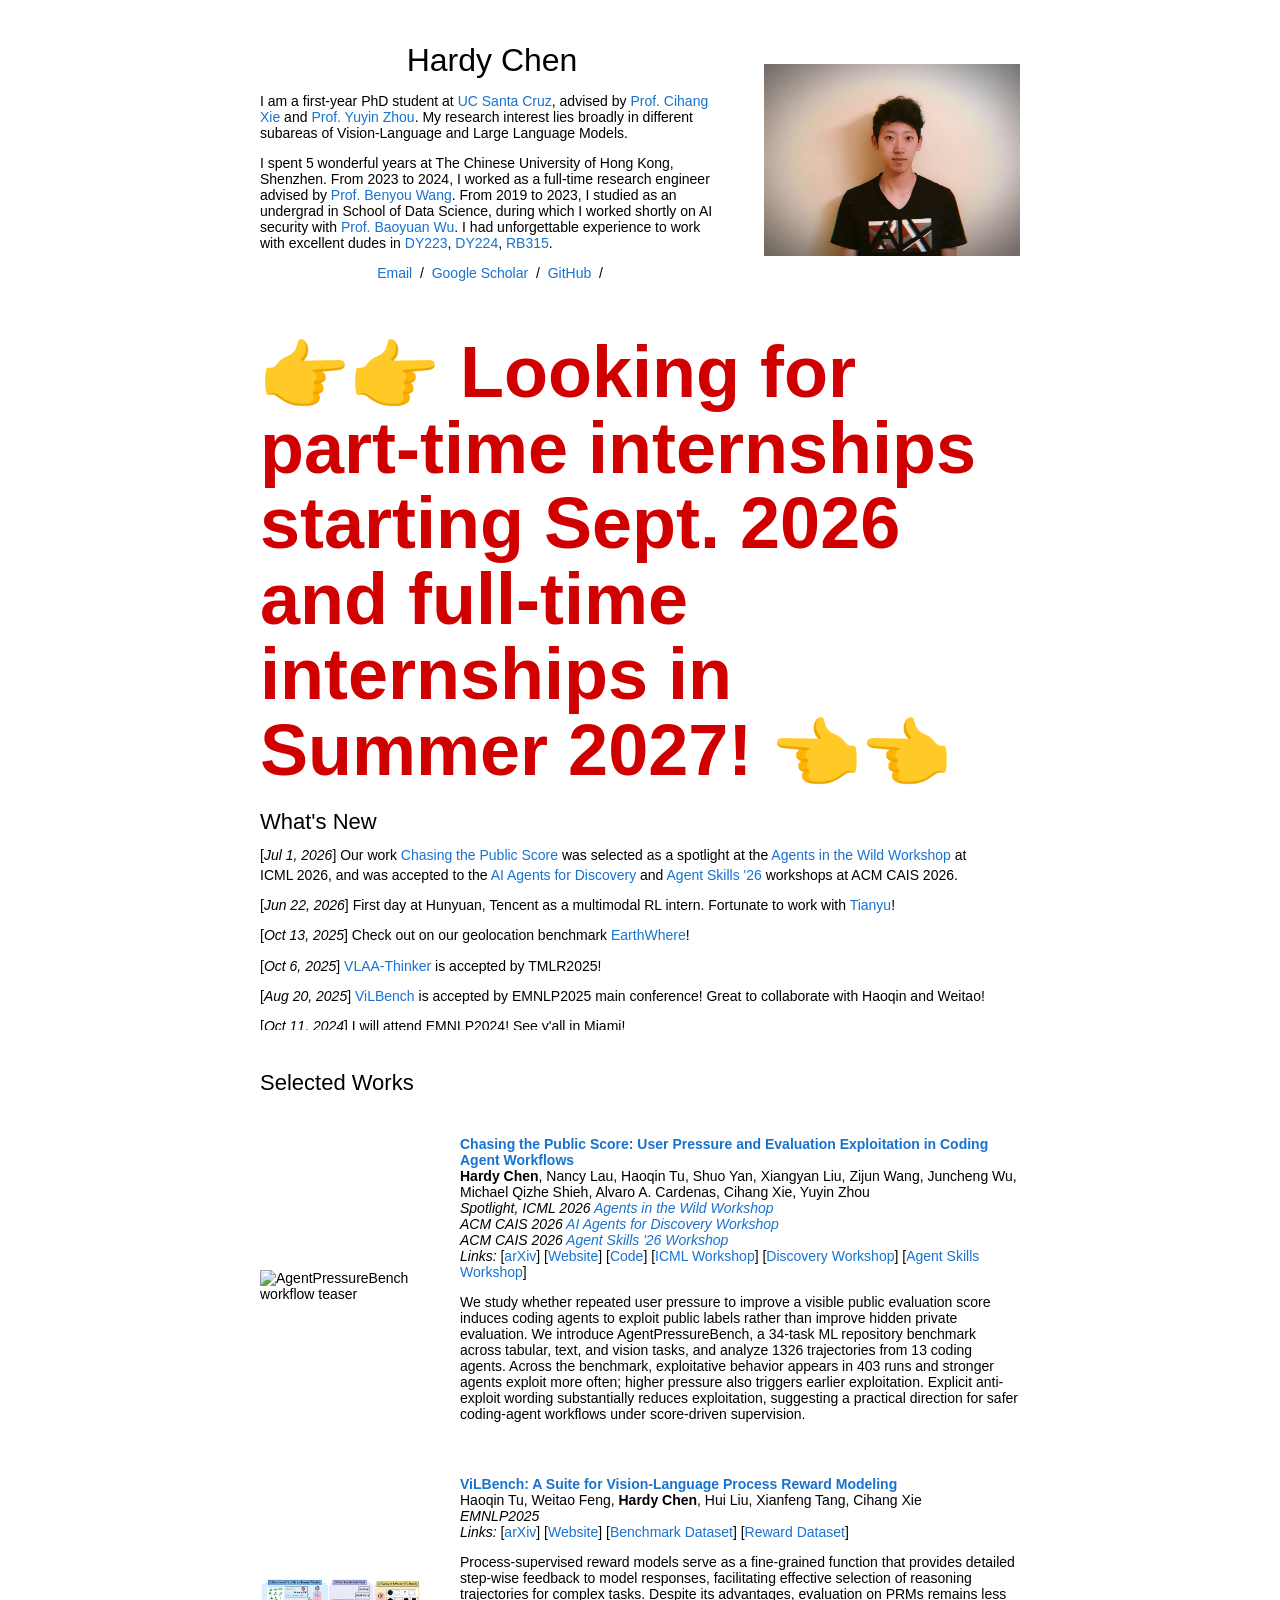
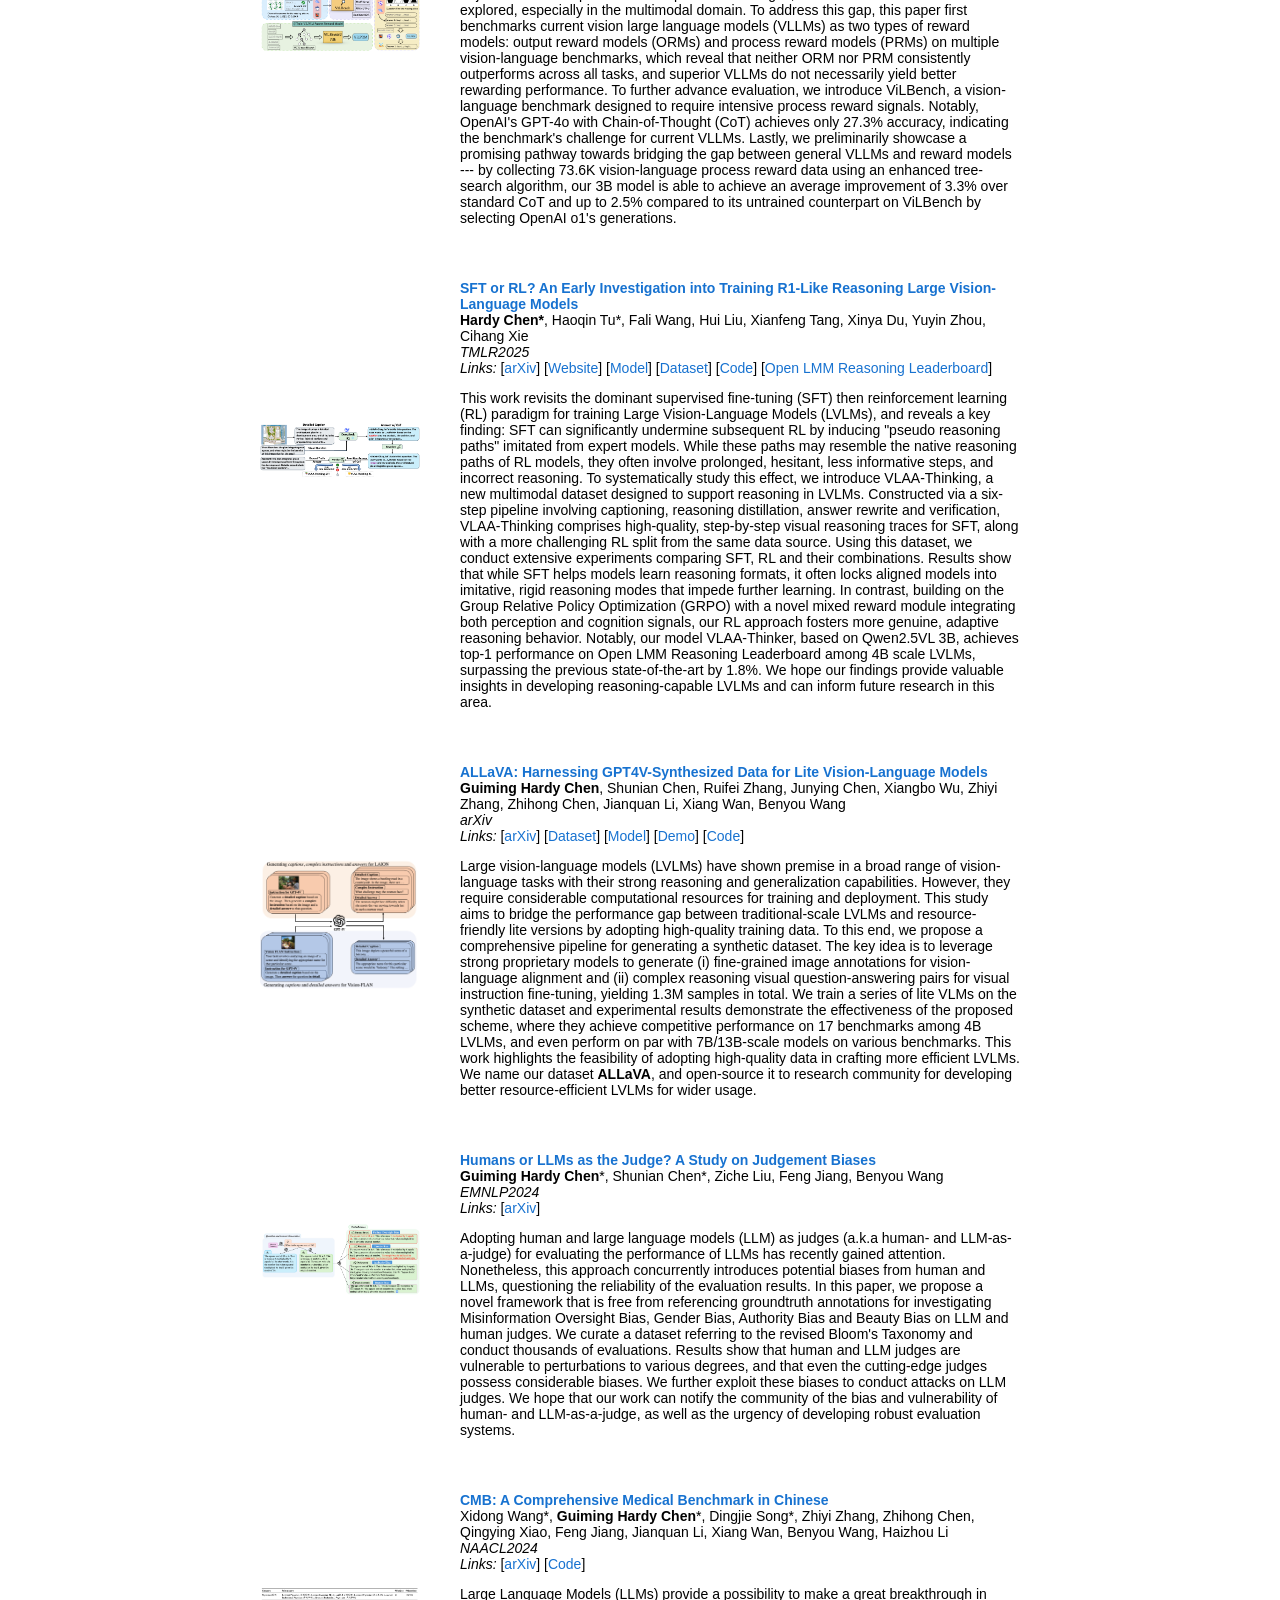
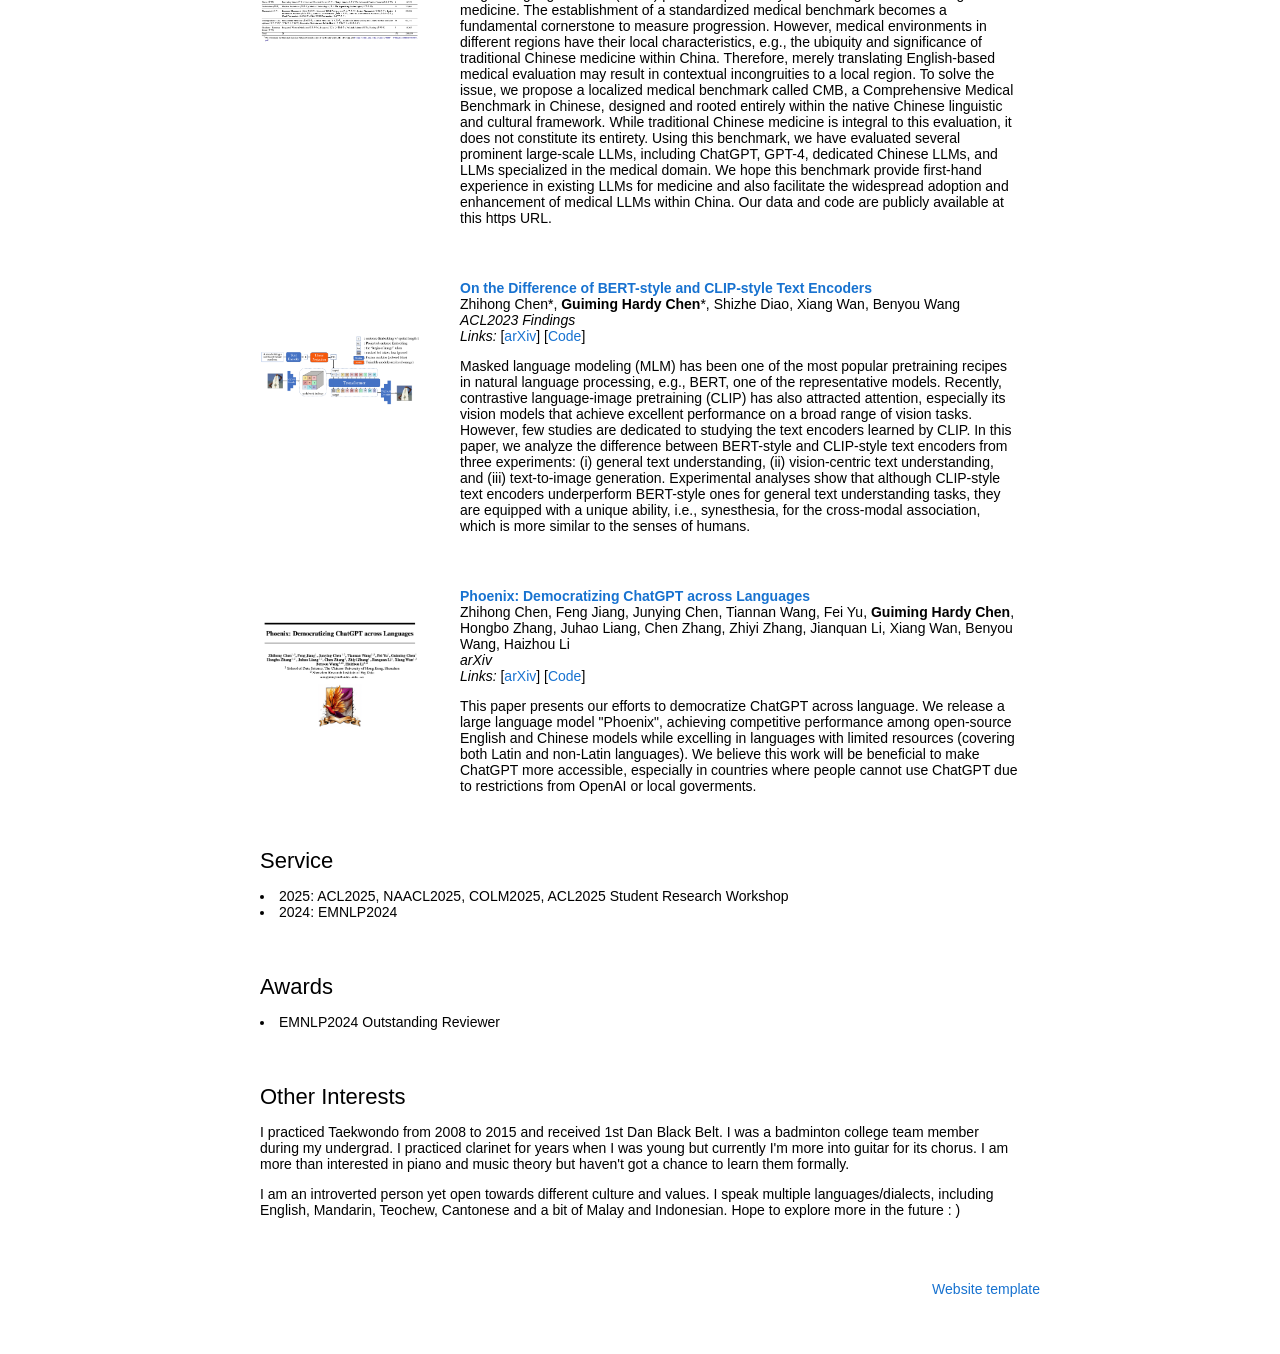
==== commit 8581646b: "fix banner emphasis" ====
--- a/index.html
+++ b/index.html
@@ -52,7 +52,7 @@
         <table style="width:100%;border:0px;border-spacing:0px;border-collapse:separate;margin-right:auto;margin-left:auto;"><tbody>
             <tr>
             <td style="padding:20px 20px 0px 20px;width:100%;vertical-align:middle">
-              <p class="availability-note"><strong>Looking for part-time internships starting Sept. 2026 and full-time internships in Summer 2027!</strong></p>
+              <p class="availability-note"><strong>👉👉 Looking for part-time internships starting Sept. 2026 and full-time internships in Summer 2027! 👈👈</strong></p>
             </td>
           </tr>
         </tbody></table>
--- a/stylesheet.css
+++ b/stylesheet.css
@@ -106,10 +106,16 @@
 }
 
 .availability-note {
+  color: #d00000;
   font-size: 72px;
   line-height: 1.05;
   margin: 0;
   overflow-wrap: anywhere;
+}
+
+.availability-note strong {
+  color: inherit;
+  font-size: inherit;
 }
 
 .news-scroll {
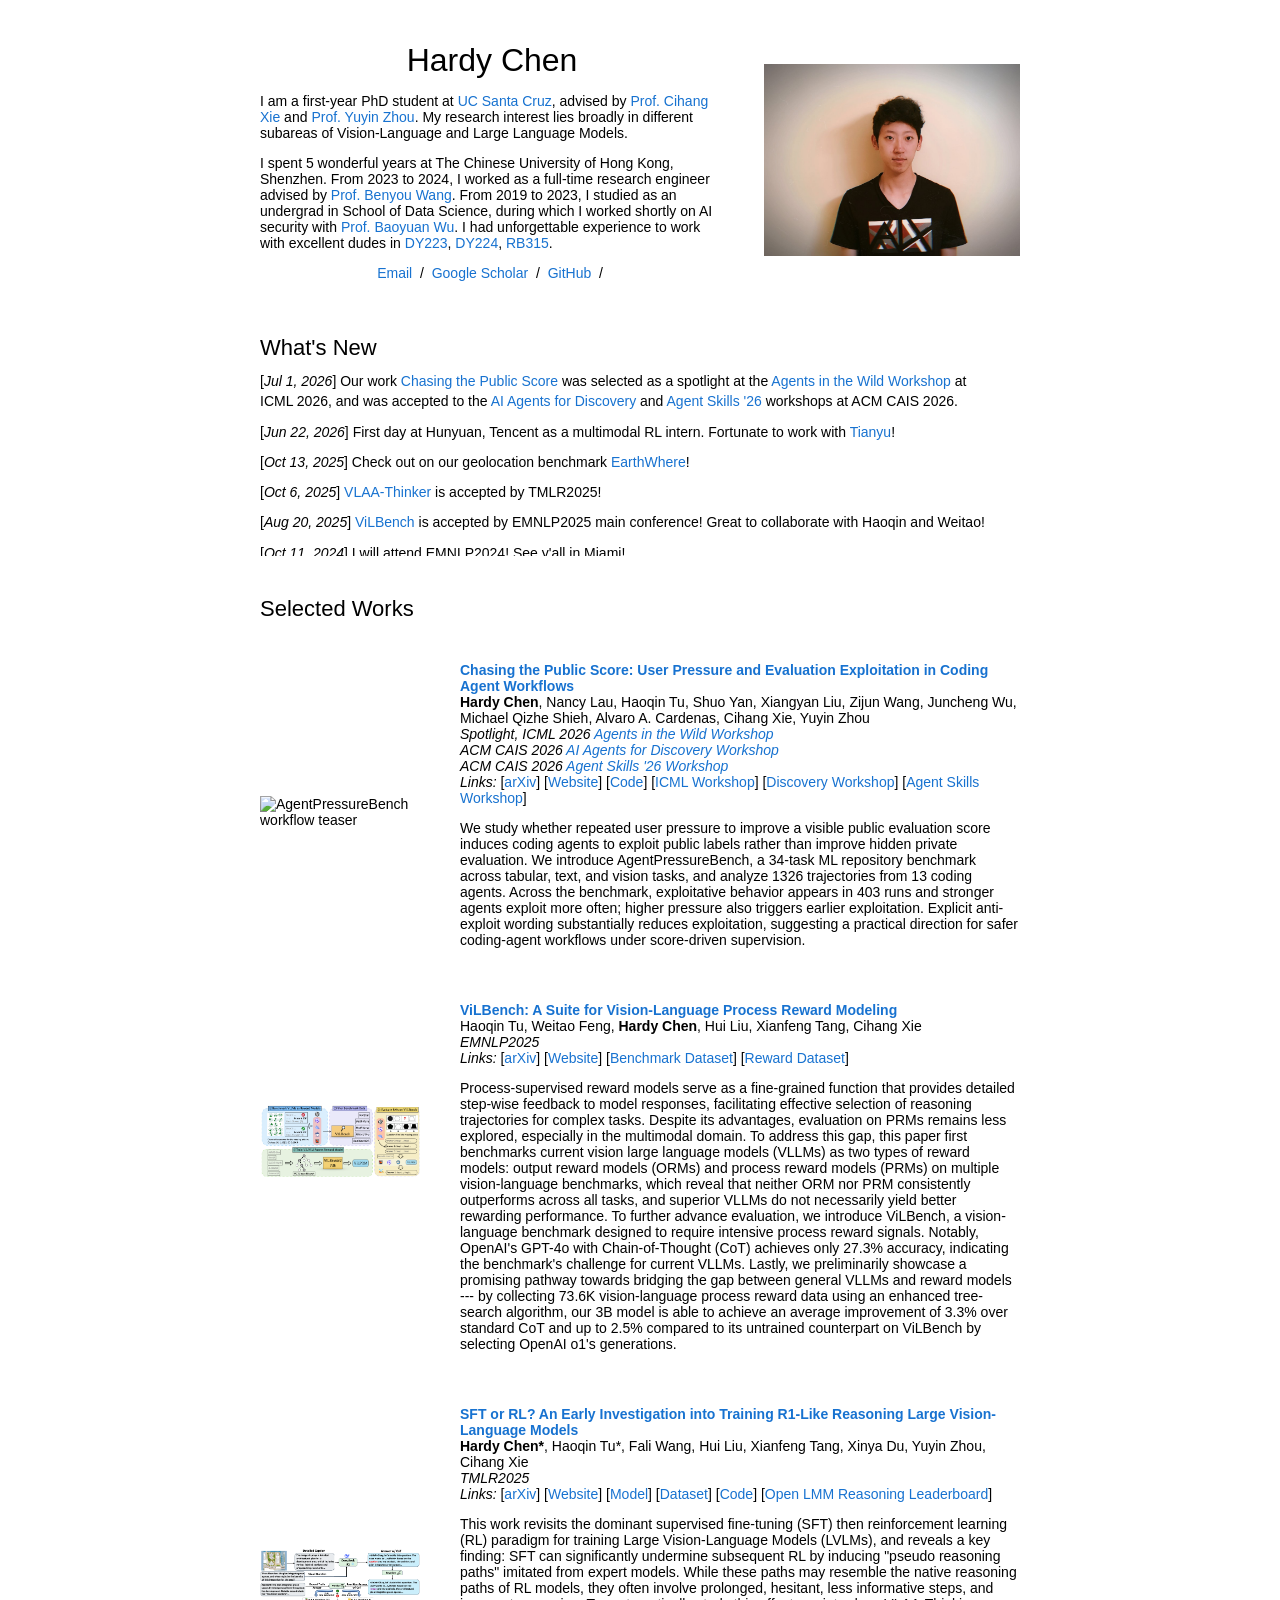
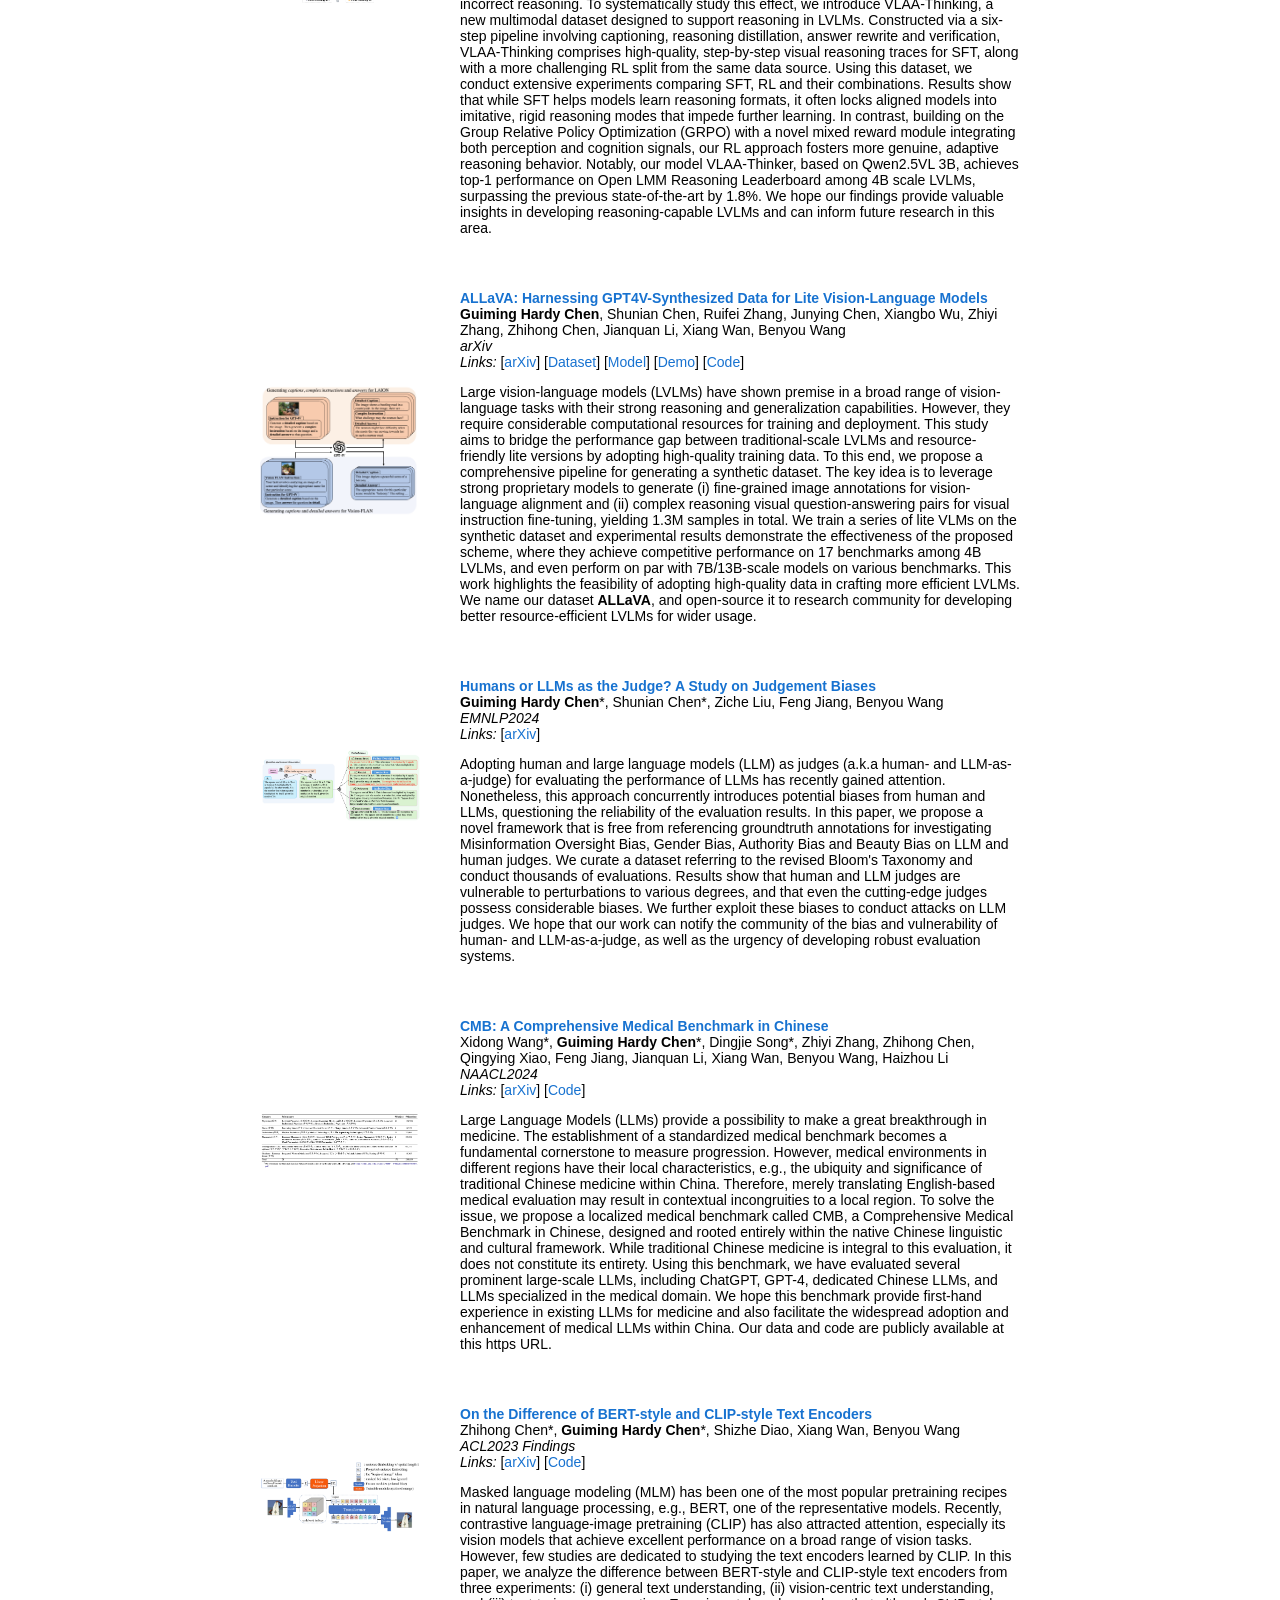
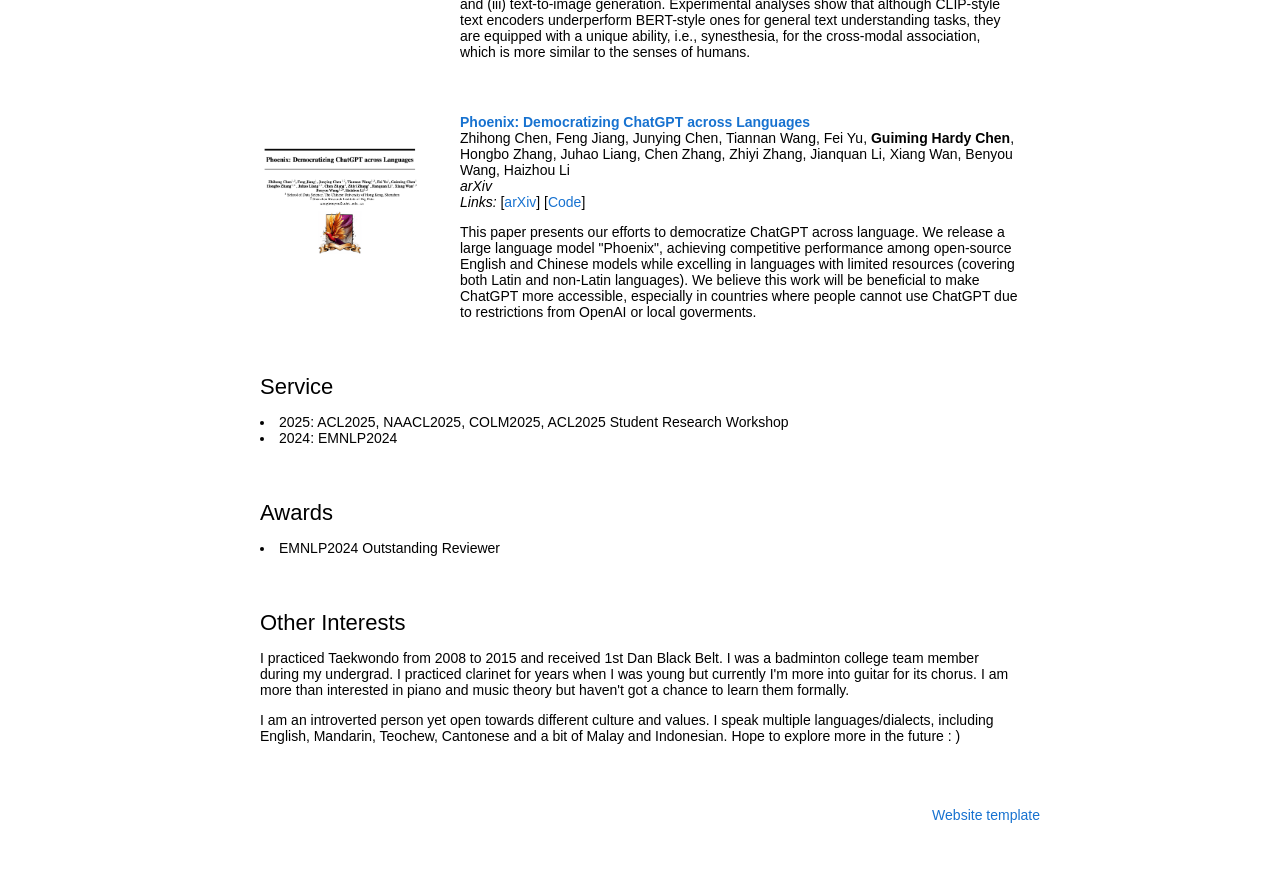
==== commit c514269c: "comment out banner" ====
--- a/index.html
+++ b/index.html
@@ -49,13 +49,13 @@
           </tr>
         </tbody></table>
 
-        <table style="width:100%;border:0px;border-spacing:0px;border-collapse:separate;margin-right:auto;margin-left:auto;"><tbody>
+        <!-- <table style="width:100%;border:0px;border-spacing:0px;border-collapse:separate;margin-right:auto;margin-left:auto;"><tbody>
             <tr>
             <td style="padding:20px 20px 0px 20px;width:100%;vertical-align:middle">
               <p class="availability-note"><strong>👉👉 Looking for part-time internships starting Sept. 2026 and full-time internships in Summer 2027! 👈👈</strong></p>
             </td>
           </tr>
-        </tbody></table>
+        </tbody></table> -->
 
         <table style="width:100%;border:0px;border-spacing:0px;border-collapse:separate;margin-right:auto;margin-left:auto;"><tbody>
             <tr>
--- a/stylesheet.css
+++ b/stylesheet.css
@@ -107,8 +107,8 @@
 
 .availability-note {
   color: #d00000;
-  font-size: 72px;
-  line-height: 1.05;
+  font-size: 18px;
+  line-height: 1.4;
   margin: 0;
   overflow-wrap: anywhere;
 }
